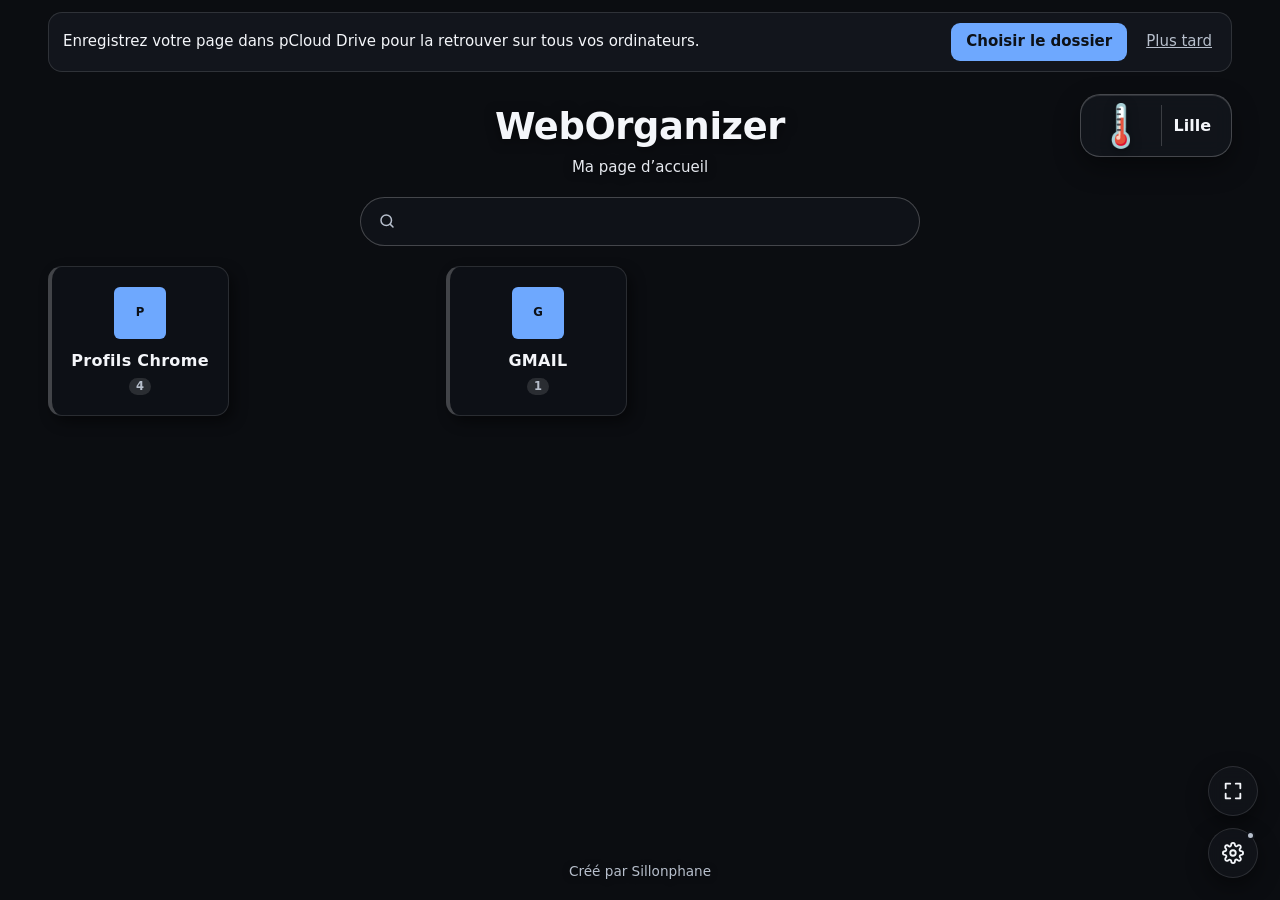
==== index.html @ c2279f84 "Bouton plein écran au-dessus des Paramètres Rond fixe en bas à droite : un clic passe la page en ple" ====
<!doctype html>
<html lang="fr">
<head>
  <meta charset="utf-8">
  <meta name="viewport" content="width=device-width, initial-scale=1">
  <meta name="color-scheme" content="dark">
  <!-- Aucun en-tête Referer : confidentialité, et pCloud refuse les liens si le Referer n'est pas pcloud.com. -->
  <meta name="referrer" content="no-referrer">
  <!-- Politique de sécurité : seuls les scripts du site s'exécutent ; seule l’API météo Open-Meteo est contactée. -->
  <meta http-equiv="Content-Security-Policy" content="default-src 'self'; script-src 'self'; style-src 'self'; img-src 'self' data: blob: https:; media-src 'self' blob: https:; connect-src 'self' https://api.open-meteo.com https://geocoding-api.open-meteo.com; object-src 'none'; base-uri 'none'; form-action 'none'; worker-src 'self'">
  <title>WebOrganizer</title>
  <link rel="icon" href="data:image/svg+xml,%3Csvg xmlns='http://www.w3.org/2000/svg' viewBox='0 0 32 32'%3E%3Crect width='32' height='32' rx='7' fill='%236ea8fe'/%3E%3Cpath d='M8 9h7v7H8zM17 9h7v7h-7zM8 18h7v7H8zM17 18h7v7h-7z' fill='white'/%3E%3C/svg%3E">
  <link rel="stylesheet" href="css/style.css">
</head>
<body>
  <div id="bg" aria-hidden="true"><div id="bg-media"></div><div id="bg-overlay"></div></div>

  <div id="banner"></div>
  <nav id="dock" class="dock" hidden aria-label="Accès rapide"></nav>

  <header class="top">
    <div class="top-text">
      <div id="logo" class="logo movable" data-move="logo" hidden></div>
      <div id="title-block" class="title-block movable" data-move="title">
        <h1 id="title">WebOrganizer</h1>
        <p id="desc"></p>
      </div>
      <div class="search">
        <svg class="search-icon" viewBox="0 0 24 24" width="18" height="18" aria-hidden="true" fill="none" stroke="currentColor" stroke-width="2" stroke-linecap="round"><circle cx="11" cy="11" r="7"/><path d="M20 20l-3.5-3.5"/></svg>
        <input id="search" type="search" aria-label="Rechercher une carte (raccourci : touche /)" title="Rechercher une carte (raccourci : touche /)" autocomplete="off" spellcheck="false">
      </div>
    </div>
    <div class="weather">
      <button id="weather-btn" class="weather-btn" type="button" aria-expanded="false" aria-controls="weather-pop" hidden></button>
      <div id="weather-pop" class="weather-pop" hidden></div>
    </div>
    <button id="fullscreen-btn" class="icon-btn fullscreen-btn" type="button" aria-label="Plein écran" title="Plein écran (touche Échap pour sortir)" hidden>
      <svg class="fs-enter" viewBox="0 0 24 24" width="22" height="22" aria-hidden="true" fill="none" stroke="currentColor" stroke-width="2" stroke-linecap="round" stroke-linejoin="round"><path d="M4 9V4h5M20 9V4h-5M4 15v5h5M20 15v5h-5"/></svg>
      <svg class="fs-exit" viewBox="0 0 24 24" width="22" height="22" aria-hidden="true" fill="none" stroke="currentColor" stroke-width="2" stroke-linecap="round" stroke-linejoin="round"><path d="M9 4v5H4M15 4v5h5M9 20v-5H4M15 20v-5h5"/></svg>
    </button>
    <button id="settings-btn" class="icon-btn settings-btn" type="button" aria-label="Paramètres" aria-expanded="false" aria-controls="settings">
      <svg viewBox="0 0 24 24" width="22" height="22" aria-hidden="true" fill="none" stroke="currentColor" stroke-width="2" stroke-linecap="round" stroke-linejoin="round"><circle cx="12" cy="12" r="3"/><path d="M19.4 15a1.7 1.7 0 0 0 .3 1.8l.1.1a2 2 0 1 1-2.8 2.8l-.1-.1a1.7 1.7 0 0 0-1.8-.3 1.7 1.7 0 0 0-1 1.5V21a2 2 0 1 1-4 0v-.1a1.7 1.7 0 0 0-1.1-1.5 1.7 1.7 0 0 0-1.8.3l-.1.1a2 2 0 1 1-2.8-2.8l.1-.1a1.7 1.7 0 0 0 .3-1.8 1.7 1.7 0 0 0-1.5-1H3a2 2 0 1 1 0-4h.1a1.7 1.7 0 0 0 1.5-1.1 1.7 1.7 0 0 0-.3-1.8l-.1-.1a2 2 0 1 1 2.8-2.8l.1.1a1.7 1.7 0 0 0 1.8.3H9a1.7 1.7 0 0 0 1-1.5V3a2 2 0 1 1 4 0v.1a1.7 1.7 0 0 0 1 1.5 1.7 1.7 0 0 0 1.8-.3l.1-.1a2 2 0 1 1 2.8 2.8l-.1.1a1.7 1.7 0 0 0-.3 1.8V9a1.7 1.7 0 0 0 1.5 1H21a2 2 0 1 1 0 4h-.1a1.7 1.7 0 0 0-1.5 1z"/></svg>
      <span class="sync-dot" aria-hidden="true"></span>
    </button>
  </header>

  <main id="board" class="board"></main>

  <footer class="page-footer"><span id="footer"></span></footer>

  <aside id="settings" class="settings" hidden aria-label="Paramètres"></aside>
  <div id="toasts" class="toasts" aria-live="polite"></div>

  <script type="module" src="js/main.js"></script>
</body>
</html>
---- css/style.css ----
:root {
  --accent: #6ea8fe;
  --panel-alpha: 0.55;
  --text: #f4f6fa;
  --muted: #b7bfcc;
  --page-bg: #11141a;
  --surface: #1b2029;
  --surface-2: #252b36;
  --border: rgba(255, 255, 255, 0.12);
  --danger: #ff7b7b;
  --ok: #5fd39a;
  --warn: #f3c25b;
  --radius: 14px;
  color-scheme: dark;
}

* { box-sizing: border-box; }
html, body { margin: 0; min-height: 100%; }
body {
  font: 15px/1.45 system-ui, -apple-system, "Segoe UI", Roboto, sans-serif;
  color: var(--text);
  background: var(--page-bg);
  min-height: 100vh;
  display: flex;
  flex-direction: column;
  overflow-x: hidden;
}
a { color: var(--accent); }
button, input, select { font: inherit; color: inherit; }
[hidden] { display: none !important; }

/* ---- Fond ---- */
#bg { position: fixed; inset: 0; z-index: -1; overflow: hidden; background: var(--page-bg); }
#bg-media, .bg-image, .bg-video { position: absolute; inset: 0; width: 100%; height: 100%; }
.bg-image { background: center / cover no-repeat; }
.bg-video { object-fit: cover; }
#bg-overlay { position: absolute; inset: 0; background: #000; opacity: 0.35; pointer-events: none; }

/* ---- En-tête ---- */
.top {
  position: relative; display: flex; justify-content: center;
  padding: 28px clamp(64px, 6vw, 96px) 4px; text-align: center;
}
.top-text { display: flex; flex-direction: column; align-items: center; width: min(100%, 560px); }
.top h1 { margin: 0; font-size: clamp(1.6rem, 3vw, 2.3rem); letter-spacing: -0.01em; text-shadow: 0 2px 12px rgba(0,0,0,.5); }
.top p { margin: 4px 0 0; color: #e6e9ef; text-shadow: 0 1px 8px rgba(0,0,0,.7); }
/* Bouton Paramètres : rond fixe en bas à droite de l'écran (caché quand le panneau est ouvert,
   qui a son propre bouton Fermer). */
.top .settings-btn {
  position: fixed; z-index: 30; right: 22px; bottom: 22px; width: 50px; height: 50px;
  box-shadow: 0 8px 22px rgba(0, 0, 0, 0.45);
}
body.editing .top .settings-btn { display: none; }

/* Météo : en haut à droite, bien visible ; un clic ouvre la semaine */
.weather { position: absolute; z-index: 20; top: 22px; right: clamp(16px, 4vw, 48px); text-align: left; }
.weather-btn {
  display: flex; align-items: center; gap: 12px; padding: 10px 20px 10px 14px;
  border-radius: 20px; border: 1px solid rgba(255, 255, 255, 0.22); background: rgba(20, 24, 31, 0.72);
  backdrop-filter: blur(10px); cursor: pointer; white-space: nowrap;
  box-shadow: 0 10px 26px rgba(0, 0, 0, 0.4), inset 0 1px 0 rgba(255, 255, 255, 0.12);
  transition: transform .12s ease, background .12s ease;
}
.weather-btn:hover, .weather-btn[aria-expanded="true"] { background: rgba(40, 46, 58, 0.9); transform: translateY(-1px); }
.weather-btn:focus-visible { outline: 2px solid var(--accent); outline-offset: 2px; }
.wx-icon { font-size: 2.6rem; line-height: 1; filter: drop-shadow(0 3px 6px rgba(0, 0, 0, 0.35)); }
.wx-main { display: flex; flex-direction: column; line-height: 1.1; }
.wx-temp { font-weight: 800; font-size: 1.9rem; letter-spacing: -0.02em; }
.wx-range { font-size: .85rem; color: var(--muted); }
.wx-city {
  align-self: stretch; display: flex; align-items: center; padding-left: 12px; margin-left: 2px;
  border-left: 1px solid rgba(255, 255, 255, 0.18);
  font-size: 1rem; font-weight: 600; color: var(--text); max-width: 160px; overflow: hidden; text-overflow: ellipsis;
}
.weather-pop {
  position: absolute; top: calc(100% + 8px); right: 0; width: 480px; padding: 14px 16px 10px;
  border-radius: var(--radius); border: 1px solid var(--border);
  background: rgba(22, 26, 34, 0.94); backdrop-filter: blur(12px);
  box-shadow: 0 14px 40px rgba(0, 0, 0, .55);
}
.wx-pop-title { margin: 0 0 8px; font-size: .95rem; }
.wx-week { list-style: none; margin: 0; padding: 0; }
.wx-day {
  display: grid; grid-template-columns: 7.5em 1fr 1fr 4.6em 5em; align-items: center; gap: 8px;
  padding: 7px 6px; border-top: 1px solid rgba(255, 255, 255, 0.07); font-size: .9rem;
}
.wx-day:first-child { border-top: 0; }
.wx-day.today { background: rgba(110, 168, 254, 0.12); border-radius: 8px; }
.wx-day-name { font-weight: 600; }
.wx-day-icon { font-size: 1.25rem; text-align: center; }
.wx-day-label { color: var(--muted); font-size: .8rem; overflow: hidden; text-overflow: ellipsis; white-space: nowrap; }
.wx-day-rain { color: #8cc4ff; font-size: .78rem; white-space: nowrap; }
.wx-day-temps { display: flex; justify-content: flex-end; gap: 8px; }
.wx-min { color: var(--muted); }
.wx-max { font-weight: 700; }
.wx-source { margin: 8px 0 0; font-size: .72rem; text-align: right; }

/* Logo et titre déplaçables en mode édition */
.title-block { display: flex; flex-direction: column; align-items: center; position: relative; z-index: 2; }
.logo { position: relative; z-index: 2; }
body.editing .movable {
  cursor: grab; user-select: none; touch-action: none;
  outline: 2px dashed rgba(255, 255, 255, 0.45); outline-offset: 6px;
}
body.editing .title-block { border-radius: 10px; }
body.editing .movable:hover { outline-color: var(--accent); }
.movable[data-dragging] { cursor: grabbing; outline-color: var(--accent); }

/* Logo rond au-dessus du titre */
.logo {
  width: 108px; height: 108px; margin-bottom: 14px; border-radius: 50%; overflow: hidden; flex: none;
  border: 4px solid var(--accent); box-shadow: 0 0 0 3px rgba(0,0,0,.55), 0 8px 26px rgba(0,0,0,.5);
  background: #1b2029;
}
.logo-img { width: 100%; height: 100%; object-fit: cover; display: block; }
.logo .icon-fallback { width: 100%; height: 100%; border-radius: 0; font-size: 40px; }

/* Barre de recherche */
.search { position: relative; width: 100%; margin-top: 18px; }
.search-icon { position: absolute; z-index: 1; left: 18px; top: 50%; transform: translateY(-50%); color: var(--muted); pointer-events: none; }
.search input {
  width: 100%; padding: 12px 20px 12px 46px; border-radius: 999px;
  border: 1px solid rgba(255, 255, 255, 0.22); background: rgba(20, 24, 31, 0.55);
  backdrop-filter: blur(10px); font-size: .98rem; color: var(--text);
}
.search input::placeholder { color: #b9c0cc; }
.search input:focus { outline: none; border-color: var(--accent); background: rgba(20, 24, 31, 0.8); box-shadow: 0 0 0 3px rgba(110, 168, 254, 0.25); }

.icon-btn {
  display: inline-grid; place-items: center; width: 40px; height: 40px; border-radius: 50%;
  border: 1px solid var(--border); background: rgba(20, 24, 31, 0.6); cursor: pointer;
  backdrop-filter: blur(8px);
}
.icon-btn:hover { background: rgba(40, 46, 58, 0.85); }
.settings-btn { position: relative; flex: none; }
.sync-dot {
  position: absolute; top: 2px; right: 2px; width: 9px; height: 9px; border-radius: 50%;
  background: var(--muted); border: 2px solid var(--page-bg);
}
.settings-btn[data-sync="saved"] .sync-dot { background: var(--ok); }
.settings-btn[data-sync="syncing"] .sync-dot { background: var(--warn); }
.settings-btn[data-sync="error"] .sync-dot,
.settings-btn[data-sync="reauth"] .sync-dot { background: var(--danger); }

/* ---- Bandeau ---- */
.banner {
  display: flex; flex-wrap: wrap; align-items: center; gap: 10px 14px;
  margin: 12px clamp(16px, 4vw, 48px) 0; padding: 10px 14px;
  border: 1px solid var(--border); border-radius: var(--radius);
  background: rgba(20, 24, 31, 0.85); backdrop-filter: blur(10px);
}
.banner span { flex: 1 1 240px; }

/* ---- Tableau ---- */
/* Tableau en colonnes, aligné à gauche : chaque colonne empile ses catégories. */
.board {
  flex: 1; display: flex; flex-direction: column; align-items: flex-start; gap: 18px;
  padding: 16px clamp(16px, 4vw, 48px) 32px;
}
.board-cols { display: flex; justify-content: flex-start; align-items: flex-start; gap: 18px; width: 100%; flex-wrap: wrap; }
.board-col { display: flex; flex-direction: column; gap: 18px; width: min(100%, 380px); min-height: 40px; border-radius: var(--radius); }
.add-category { width: min(100%, 380px); }
/* Zone de fin de colonne : visible seulement pendant qu'on fait glisser une catégorie. */
.col-drop { display: none; min-height: 56px; border-radius: var(--radius); border: 1px dashed rgba(255, 255, 255, 0.22); }
body.cat-dragging .col-drop { display: block; }
.board-col.drop-end .col-drop { border-color: var(--accent); background: rgba(110, 168, 254, 0.12); }
body.searching .col-drop { display: none !important; }
/* Hors édition, une colonne vide ne prend pas de place. */
body:not(.editing) .board-col:not(:has(.category)) { display: none; }

/* ---- Barre latérale gauche : catégories « en ronds » ---- */
.dock {
  position: fixed; left: 12px; top: 50%; transform: translateY(-50%); z-index: 15;
  display: flex; flex-direction: column; align-items: center; gap: 16px;
  max-height: calc(100vh - 32px); overflow: visible;
}
/* Une barre arrondie par catégorie, séparées par un espace */
.dock-group {
  display: flex; flex-direction: column; align-items: center; gap: 12px;
  padding: 12px 8px; border-radius: 999px;
  background: rgba(18, 21, 28, 0.62); border: 1px solid var(--border);
  backdrop-filter: blur(12px); box-shadow: 0 10px 30px rgba(0, 0, 0, 0.4);
}
.dock-order { display: none; }
body.editing .dock-order { display: flex; gap: 4px; }
body.editing .dock-order:empty { display: none; }
.dock-mini {
  display: grid; place-items: center; width: 22px; height: 22px; padding: 0; border-radius: 50%; cursor: pointer;
  border: 1px solid rgba(255, 255, 255, 0.35); background: transparent; color: #fff;
}
.dock-mini:hover { border-color: var(--accent); background: rgba(110, 168, 254, 0.18); }
body.has-dock .top, body.has-dock .board, body.has-dock .page-footer { padding-left: 92px; }
.dock-item { position: relative; display: block; text-decoration: none; color: #fff; border-radius: 50%; }
.dock-item:focus-visible { outline: 2px solid var(--accent); outline-offset: 3px; }
.dock-avatar {
  width: 44px; height: 44px; border-radius: 50%; overflow: hidden; display: grid; place-items: center;
  background: var(--card-bg, rgba(255, 255, 255, 0.14)); border: 2px solid rgba(255, 255, 255, 0.28);
  transition: transform .12s ease, border-color .12s ease;
}
.dock-avatar.big { width: 64px; height: 64px; border-width: 3px; }
.dock-avatar .icon-fallback { width: 100%; height: 100%; background: transparent; color: #fff; font-size: 17px; border-radius: 50%; }
.dock-avatar.big .icon-fallback { font-size: 26px; }
.dock-avatar .icon-glyph { display: grid; place-items: center; width: 100%; height: 100%; color: #fff; }
.dock-avatar .avatar-icon { width: 24px; height: 24px; }
.dock-avatar.big .avatar-icon { width: 34px; height: 34px; }
.dock-item:hover .dock-avatar, .dock-item:focus-visible .dock-avatar { transform: scale(1.08); border-color: #fff; }
.dock-badge {
  position: absolute; right: -6px; bottom: -2px; padding: 0 5px; border-radius: 999px;
  font-size: .62rem; font-weight: 700; background: #e5484d; color: #fff; border: 2px solid #12151c;
}
/* Fiche au survol, à droite du rond */
.dock-card {
  position: absolute; left: calc(100% + 18px); top: 50%; transform: translate(-6px, -50%);
  display: grid; justify-items: start; gap: 4px; min-width: 200px; padding: 14px 16px;
  border-radius: 16px; background: rgba(16, 18, 24, 0.96); border: 1px solid var(--border);
  box-shadow: 0 14px 40px rgba(0, 0, 0, 0.55); pointer-events: none;
  opacity: 0; visibility: hidden; transition: opacity .12s ease, transform .12s ease;
}
.dock-item:hover .dock-card, .dock-item:focus-visible .dock-card { opacity: 1; visibility: visible; transform: translate(0, -50%); }
.dock-name { margin-top: 6px; font-weight: 700; font-size: 1.02rem; white-space: nowrap; }
.dock-sub { color: var(--muted); font-size: .8rem; white-space: nowrap; }
/* Édition directement dans la barre (Paramètres ouverts) */
.dock-slot { position: relative; }
/* Glisser-déposer : ronds et barres se déplacent à la souris */
.dock-slot, .dock-group { touch-action: none; }
.dock-group { cursor: grab; }
.dock-dragging { opacity: .35; }
.dock-ghost {
  position: fixed; z-index: 50; pointer-events: none; margin: 0;
  filter: drop-shadow(0 10px 18px rgba(0, 0, 0, 0.55)); transform: scale(1.08);
}
body.dock-moving, body.dock-moving * { cursor: grabbing !important; }
body.dock-moving .dock-card { display: none; }
.dock-slot.drop-before { box-shadow: 0 -7px 0 -3px var(--accent); border-radius: 4px; }
.dock-slot.drop-after { box-shadow: 0 7px 0 -3px var(--accent); border-radius: 4px; }
.dock-group.drop-into { border-color: var(--accent); background: rgba(110, 168, 254, 0.18); }
.dock-group.drop-before { box-shadow: 0 -5px 0 var(--accent); }
.dock-group.drop-after { box-shadow: 0 5px 0 var(--accent); }
.dock-tool, .dock-delete { display: none; }
body.editing .dock-tool {
  display: grid; place-items: center; width: 34px; height: 34px; border-radius: 50%; cursor: pointer;
  border: 1px dashed rgba(255, 255, 255, 0.4); background: transparent; color: #fff;
}
body.editing .dock-tool:hover { border-color: var(--accent); background: rgba(110, 168, 254, 0.15); }
body.editing .dock-delete {
  display: grid; place-items: center; position: absolute; top: -6px; right: -8px; z-index: 2;
  width: 22px; height: 22px; padding: 0; border-radius: 50%; cursor: pointer;
  border: 2px solid #12151c; background: #3a3f4b; color: #fff;
}
body.editing .dock-delete:hover { background: #e5484d; }
.dock-hint { display: none; margin-top: 4px; font-size: .74rem; color: var(--accent); }
body.editing .dock-hint { display: block; }
body.editing .dock-item .dock-avatar { cursor: pointer; }

/* ---- Carte seule : sans cadre ni titre ---- */
/* Presque carrée : la moitié de la largeur d'une catégorie (deux cartes côte à côte
   = une catégorie), donc elle s'aligne avec elles ; elle se déplace pareil
   (poignée en haut à gauche en mode édition). */
.category.bare {
  position: relative; padding: 0; background: none; border: 0; backdrop-filter: none; box-shadow: none;
  width: calc((100% - 18px) / 2);
}
.board-canvas > .category.bare { --cat-w: calc((min(100%, 380px) - 18px) / 2); }
.category.bare .category-head { display: none; }
body.editing .category.bare .category-head {
  display: flex; position: absolute; top: 3px; left: 3px; z-index: 2; margin: 0; padding: 0; border: 0;
}
body.editing .category.bare .edit-controls { padding: 2px; border-radius: 8px; background: rgba(10, 12, 16, 0.75); }
.category.bare .cards { grid-template-columns: 1fr !important; }
.category.bare .add-card { display: none !important; }
.category.bare .card.tile {
  flex-direction: column; justify-content: center; gap: 10px; text-align: center;
  min-height: var(--bare-h); padding: 14px 12px; border-radius: var(--radius);
  /* Liseré : la couleur de la carte, en plus foncé */
  border: 2px solid color-mix(in srgb, var(--card-bg, #3a4050) 55%, #000);
}
.category.bare .card.colored { border-color: color-mix(in srgb, var(--card-bg) 55%, #000); }
.category.bare .card-text { align-items: center; flex: none; }
.category.bare .avatar { width: 52px; height: 52px; }
.category.bare .avatar-icon { width: 30px; height: 30px; }
.category.bare .card-name { font-size: 1rem; }
.category.bare .card:hover { transform: none; }
body.editing .category.bare .card.tile { padding: 34px 12px 10px; flex-wrap: nowrap; }
body.editing .category.bare .card-controls { position: absolute; top: 3px; right: 3px; width: auto; padding: 2px; background: rgba(10, 12, 16, 0.75); }

/* Version de la page mise de côté */
.aside-box { display: grid; gap: 8px; padding: 10px 12px; border-radius: 10px; border: 1px solid var(--warn); background: rgba(243, 194, 91, 0.1); }
.aside-box p { margin: 0; }

/* Boutons d'ajout en haut du panneau Paramètres */
.add-row { display: flex; flex-wrap: wrap; gap: 8px; margin: 0 0 12px; }

/* Disposition libre : les catégories sont posées où l'on veut sur un plan. */
.board.board-free { align-items: stretch; }
.board-canvas { position: relative; width: 100%; --cat-w: min(100%, 380px); transform-origin: 0 0; }
/* En édition, le plan garde sa largeur et se réduit pour tenir à côté du panneau. */
body.editing .board.board-free { padding-right: clamp(16px, 4vw, 48px); }
body.editing .board-canvas { transform: scale(var(--edit-scale, 1)); }
.board-canvas > .category { position: absolute; width: var(--cat-w); }
.board-canvas > .category.moving { z-index: 10; box-shadow: 0 16px 40px rgba(0, 0, 0, 0.55); }
body.editing .board-canvas {
  background-image: radial-gradient(rgba(255, 255, 255, 0.10) 1px, transparent 1px);
  background-size: 20px 20px; border-radius: var(--radius);
}
body.editing .board-canvas .drag-handle { cursor: move; }

/* Glisser-déposer des catégories */
.drag-handle { display: grid; place-items: center; width: 22px; height: 26px; cursor: grab; color: var(--muted); border-radius: 6px; touch-action: none; }
.drag-handle:hover { color: var(--text); background: rgba(255, 255, 255, 0.1); }
/* Ombre portée en bas à droite (avant les indicateurs de dépôt, qui la remplacent) */
.category { box-shadow: 5px 6px 14px rgba(0, 0, 0, 0.45); }
.category.dragging { opacity: .45; }
.category.drop-before { box-shadow: 0 -5px 0 var(--accent); }
.category.drop-after { box-shadow: 0 5px 0 var(--accent); }
.category {
  background: rgba(18, 21, 28, var(--panel-alpha));
  border: 1px solid var(--border); border-left: 4px solid var(--cat-color, rgba(255, 255, 255, 0.22));
  border-radius: var(--radius);
  padding: 14px; backdrop-filter: blur(12px);
  min-width: 0;
  /* Hauteur d'une carte seule : une catégorie dépliée n'est jamais plus basse,
     elles s'alignent côte à côte */
  --bare-h: 150px; min-height: var(--bare-h);
}
.category.collapsed { min-height: 0; }
/* Catégorie : grand cadre, bande de couleur à gauche, titre souligné */
.category.tinted { background: color-mix(in srgb, var(--cat-color) 78%, rgba(18, 21, 28, var(--panel-alpha))); }
/* Liseré bien visible : la couleur de la catégorie en plus foncé, bande gauche plus claire */
.category.tinted {
  border: 2px solid color-mix(in srgb, var(--cat-color) 45%, #000);
  border-left: 5px solid color-mix(in srgb, var(--cat-color) 70%, #fff);
}
.category-head {
  display: flex; align-items: center; gap: 10px; margin-bottom: 12px; min-width: 0;
  padding-bottom: 10px; border-bottom: 1px solid rgba(255, 255, 255, 0.14);
}
.category.collapsed .category-head { padding-bottom: 0; border-bottom: 0; }
.category-head h2 { margin: 0; font-size: 1.06rem; font-weight: 700; letter-spacing: .02em; flex: 1; min-width: 0; overflow: hidden; text-overflow: ellipsis; white-space: nowrap; }
.category-icon { width: 22px; height: 22px; flex: none; border-radius: 5px; object-fit: contain; }

.cards { display: grid; gap: 10px; grid-template-columns: repeat(auto-fill, minmax(112px, 1fr)); }

/* ---- Cartes : style « tuile » par défaut (comme les profils Chrome) ---- */
.card {
  position: relative; display: flex; align-items: center; gap: 10px; min-width: 0;
  padding: 10px 12px; border-radius: 11px; text-decoration: none; color: var(--text);
  background: rgba(255, 255, 255, 0.12); border: 1px solid rgba(255, 255, 255, 0.18);
  transition: transform .12s ease, background .12s ease, box-shadow .12s ease, filter .12s ease;
}
.card:hover { background: rgba(255, 255, 255, 0.13); transform: translateY(-1px); }
.card:focus-visible { outline: 2px solid var(--accent); outline-offset: 2px; }
.tile { flex-direction: column; justify-content: center; gap: 6px; padding: 12px 8px 10px; text-align: center; }
.card.colored { background: var(--card-bg); border-color: rgba(255, 255, 255, 0.14); color: #fff; }
.card.colored:hover { background: var(--card-bg); filter: brightness(1.12); box-shadow: 0 6px 18px rgba(0,0,0,.3); }

/* Cercle central : photo, icône, favicône ou initiale */
.avatar {
  width: 40px; height: 40px; flex: none; border-radius: 50%; overflow: hidden;
  display: grid; place-items: center; background: rgba(255, 255, 255, 0.15);
}
.avatar-img { width: 100%; height: 100%; object-fit: cover; }
.avatar-icon { width: 24px; height: 24px; object-fit: contain; border-radius: 4px; }
.avatar .icon-glyph { display: grid; place-items: center; color: #fff; width: 100%; height: 100%; }
.avatar .icon-glyph svg { width: 21px; height: 21px; }
.avatar .icon-emoji { width: 100%; height: 100%; font-size: 20px; }
.avatar .icon-fallback { width: 100%; height: 100%; background: transparent; color: #fff; font-size: 17px; border-radius: 50%; }

.card-text { display: flex; flex-direction: column; align-items: center; min-width: 0; max-width: 100%; line-height: 1.25; }
.card-name { font-weight: 600; font-size: .92rem; max-width: 100%; overflow: hidden; text-overflow: ellipsis; white-space: nowrap; }
.card-sub { font-size: .7rem; opacity: .78; max-width: 100%; overflow: hidden; text-overflow: ellipsis; white-space: nowrap; }

/* Variante « ligne » (Paramètres → Design → Style des cartes) */
body.cards-row .cards { grid-template-columns: repeat(auto-fill, minmax(min(100%, 190px), 1fr)); }
body.cards-row .tile { flex-direction: row; justify-content: flex-start; text-align: left; padding: 8px 10px; }
body.cards-row .card-text { align-items: flex-start; flex: 1; }
body.cards-row .avatar { width: 32px; height: 32px; }
body.cards-row .avatar-icon { width: 20px; height: 20px; }

.check-row { display: flex; align-items: center; gap: 8px; cursor: pointer; }
.check-row input { width: 16px; height: 16px; accent-color: var(--accent); margin: 0; }
.link-blocked { opacity: .55; cursor: not-allowed; text-decoration: line-through; }

/* Icône de secours (initiale) */
.icon-fallback {
  display: inline-grid; place-items: center; font-weight: 700; font-size: .78em;
  background: var(--accent); color: #0d1117; border-radius: 6px; line-height: 1;
}
.icon-emoji { display: inline-grid; place-items: center; font-size: 18px; line-height: 1; }
/* Icône de la bibliothèque dans le titre d'une catégorie : pastille blanche */
.category-icon.icon-glyph { display: grid; place-items: center; width: 26px; height: 26px; border-radius: 50%; background: #fff; color: #1f2a44; }
.category-icon.icon-glyph svg { width: 16px; height: 16px; }

.badge {
  display: inline-block; flex: none; padding: 1px 8px; border-radius: 999px;
  font-size: .7rem; font-weight: 600; letter-spacing: .02em;
  background: rgba(255, 255, 255, 0.18); color: #fff;
}

/* ---- Mode édition (panneau Paramètres ouvert) ---- */
.edit-controls, .edit-only { display: none; }
body.editing .edit-controls { display: flex; gap: 2px; flex: none; }
body.editing .edit-only { display: flex; }
.card-controls {
  position: absolute; top: 3px; right: 3px; padding: 2px; border-radius: 8px;
  background: rgba(10, 12, 16, 0.75);
}
body.editing .tile { padding-top: 34px; }
body.editing.cards-row .tile { padding-top: 8px; padding-right: 8px; flex-wrap: wrap; }
body.editing.cards-row .card-controls { position: static; order: 5; width: 100%; justify-content: flex-end; background: transparent; padding: 0; }
.edit-btn {
  display: grid; place-items: center; width: 26px; height: 26px; padding: 0; border: 0; border-radius: 6px;
  background: transparent; color: #fff; cursor: pointer;
}
.edit-btn:hover { background: rgba(255, 255, 255, 0.18); }
.edit-btn.danger:hover { background: rgba(255, 90, 90, 0.35); }

.add-card {
  justify-content: center; gap: 6px; cursor: pointer; color: var(--muted);
  border: 1px dashed rgba(255, 255, 255, 0.3); background: transparent; font-size: .88rem;
}
/* Repli des catégories / sous-catégories */
.collapse-toggle {
  flex: 1; min-width: 0; display: flex; align-items: center; gap: 6px;
  padding: 2px 4px 2px 0; border: 0; border-radius: 6px; background: none; color: inherit;
  cursor: pointer; text-align: left;
}
.collapse-toggle:hover .chevron { color: var(--text); }
.collapse-toggle h2, .collapse-toggle h3 { flex: 0 1 auto !important; }
.chevron { display: grid; place-items: center; flex: none; color: var(--muted); transition: transform .15s ease; }
.collapsed > .category-head .chevron, .collapsed > .group-head .chevron { transform: rotate(-90deg); }
.collapsed-count {
  flex: none; padding: 0 7px; border-radius: 999px; font-size: .72rem; font-weight: 600;
  background: rgba(255, 255, 255, 0.12); color: var(--muted);
}
/* Pendant une recherche, tout est déplié pour montrer les résultats. */
body:not(.searching) .category.collapsed > :not(.category-head) { display: none !important; }
body:not(.searching) .category.collapsed > .category-head { margin-bottom: 0; }
body:not(.searching) .group.collapsed > :not(.group-head) { display: none !important; }
body:not(.searching) .group.collapsed > .group-head { margin-bottom: 0; }
body.searching .add-card, body.searching .add-group, body.searching .add-category,
body.searching .collapsed-count { display: none !important; }
/* Catégorie sur la page : seulement son titre, un clic ouvre son écran.
   Pendant une recherche, ses cartes réapparaissent pour montrer les résultats. */
body:not(.searching) .category.closed > :not(.category-head) { display: none !important; }
body:not(.searching) .category.closed {
  display: flex; flex-direction: column; justify-content: center; cursor: pointer;
  transition: filter .12s ease, transform .12s ease;
}
body:not(.searching) .category.closed:hover { filter: brightness(1.12); }
body:not(.searching) .category.closed > .category-head { margin-bottom: 0; padding-bottom: 0; border-bottom: 0; }
/* Même taille et même disposition qu'une carte seule : moitié de la largeur,
   icône ronde au-dessus du nom, centrés. (Pendant une recherche : pleine largeur.) */
body:not(.searching) .category.closed { padding: 14px 12px; }
body:not(.searching) .board-col > .category.closed { width: calc((100% - 18px) / 2); }
body:not(.searching) .board-canvas > .category.closed { --cat-w: calc((min(100%, 380px) - 18px) / 2); }
body:not(.searching) .category.closed > .category-head { flex-direction: column; gap: 10px; text-align: center; }
body:not(.searching) .category.closed .category-head > .category-icon { width: 52px; height: 52px; }
body:not(.searching) .category.closed .category-head > .category-icon.icon-glyph svg { width: 28px; height: 28px; }
body:not(.searching) .category.closed .open-toggle { flex: none; flex-direction: column; gap: 6px; padding: 0; text-align: center; }
body:not(.searching) .category.closed .open-toggle h2 { font-size: 1rem; white-space: normal; overflow-wrap: anywhere; }
/* En édition : les boutons en haut, sur une ou deux lignes */
body.editing:not(.searching) .category.closed .edit-controls { order: -1; flex-wrap: wrap; justify-content: center; }
.open-toggle { padding-left: 0; }

/* ---- Écran d'une catégorie / sous-catégorie (bouton Retour) ---- */
body.viewing .top-text { display: none; }
/* L'écran occupe toute la hauteur ; les tuiles sont centrées verticalement sous le titre */
.cat-view {
  width: 100%; flex: 1; display: flex; flex-direction: column; justify-content: center;
  container-type: inline-size; --n: var(--nv);
}
body.editing .cat-view { --n: var(--ne); }
/* Largeur du bloc = largeur occupée par les tuiles (210 px + 18 px d'écart chacune),
   limitée à ce qui tient dans l'écran ; au moins assez pour Retour + titre. */
.view-body {
  width: max(min(438px, 100%), calc(min(var(--n) * 228px, round(down, 100cqw + 18px, 228px)) - 18px));
  max-width: 100%; margin: 0 auto; padding-bottom: 6vh;
}
.view-head {
  display: grid; grid-template-columns: 1fr auto 1fr; align-items: center; gap: 12px;
  margin: 0 0 22px;
}
.view-back {
  justify-self: start; display: inline-flex; align-items: center; gap: 6px;
  padding: 8px 16px 8px 12px; border: 0; border-radius: 10px; cursor: pointer;
  font: inherit; font-weight: 700; color: #fff;
  background: color-mix(in srgb, var(--cat-color, var(--accent)) 70%, #000);
  box-shadow: 3px 4px 10px rgba(0, 0, 0, 0.35);
}
.view-back:hover { filter: brightness(1.15); }
.view-title {
  display: flex; align-items: center; gap: 10px; margin: 0; min-width: 0;
  font-size: 1.5rem; font-weight: 800; letter-spacing: .04em; text-transform: uppercase;
  text-shadow: 0 2px 10px rgba(0, 0, 0, 0.7);
}
.view-title .category-icon { width: 30px; height: 30px; }
.view-title .category-icon.icon-glyph { width: 34px; height: 34px; }
.view-icon { display: grid; place-items: center; color: var(--muted); }
.view-controls { justify-self: end; }
/* Tuiles de largeur fixe, centrées sur l'écran (auto-fit : pas de colonnes vides) */
.cat-view .cards { grid-template-columns: repeat(auto-fit, 210px); justify-content: start; gap: 18px; }
.cat-view .add-group { margin-left: auto; margin-right: auto; }
.cat-view .tile { min-height: 150px; }
.cat-view .view-groups { margin-top: 18px; }
.cat-view .edit-only-grid + .view-groups { margin-top: 0; }
.cat-view .add-group { max-width: 380px; margin-top: 18px; }
.group-tile .avatar { color: #fff; }
.view-empty { color: var(--muted); text-align: center; margin: 32px 0; text-shadow: 0 1px 6px rgba(0,0,0,.6); }

.search-empty { grid-column: 1 / -1; text-align: center; color: var(--muted); margin: 24px 0; text-shadow: 0 1px 6px rgba(0,0,0,.6); }


/* Sous-catégories */
/* Sous-catégorie : encadré en retrait, icône de dossier devant le nom */
.group {
  margin-top: 12px; padding: 8px 10px 10px; border-radius: 10px;
  background: rgba(255, 255, 255, 0.09); border: 1px solid rgba(255, 255, 255, 0.16);
  border-left: 3px solid var(--group-color, rgba(255, 255, 255, 0.3));
  box-shadow: 3px 4px 10px rgba(0, 0, 0, 0.35);
}
.group.tinted { background: color-mix(in srgb, var(--group-color) 68%, transparent); }
.group.tinted {
  border: 1px solid color-mix(in srgb, var(--group-color) 45%, #000);
  border-left: 3px solid color-mix(in srgb, var(--group-color) 70%, #fff);
}
.group-head { display: flex; align-items: center; gap: 6px; margin-bottom: 8px; min-height: 26px; }
.group.collapsed .group-head { margin-bottom: 0; }
.group-icon { display: grid; place-items: center; flex: none; color: var(--muted); }
.group.tinted .group-icon, .group.tinted .group-head h3 { color: #fff; }
.group-head h3 {
  margin: 0; flex: 1; min-width: 0; font-size: .78rem; font-weight: 650; text-transform: uppercase;
  letter-spacing: .07em; color: var(--muted); overflow: hidden; text-overflow: ellipsis; white-space: nowrap;
}
.edit-only-grid { display: none; }
body.editing .edit-only-grid { display: grid; }
body:not(.editing) .edit-only-grid + .group { margin-top: 0; }
.add-group {
  align-items: center; justify-content: center; gap: 6px; width: 100%; margin-top: 12px; padding: 7px;
  border: 1px dashed rgba(255, 255, 255, 0.25); border-radius: 10px; background: transparent;
  color: var(--muted); font-size: .84rem; cursor: pointer;
}
.add-group:hover { color: var(--text); background: rgba(255,255,255,.06); }

.add-category {
  align-items: center; justify-content: center; gap: 8px; min-height: 90px; cursor: pointer;
  border: 1px dashed rgba(255, 255, 255, 0.35); border-radius: var(--radius);
  background: rgba(18, 21, 28, 0.4); color: var(--muted);
}
.add-category:hover, .add-card:hover { color: var(--text); background: rgba(255,255,255,.06); }

/* ---- Pied de page ---- */
.page-footer { text-align: center; padding: 6px 16px 18px; color: var(--muted); font-size: .85rem; text-shadow: 0 1px 6px rgba(0,0,0,.6); }

/* ---- Panneau Paramètres ---- */
.settings {
  position: fixed; top: 0; right: 0; bottom: 0; z-index: 20;
  width: min(400px, 100vw); overflow-y: auto; padding: 0 18px 24px;
  background: rgba(22, 26, 34, 0.97); border-left: 1px solid var(--border);
  box-shadow: -12px 0 40px rgba(0,0,0,.45);
}
body.editing .board { padding-right: calc(clamp(16px, 4vw, 48px) + min(400px, 100vw)); }
@media (max-width: 860px) { body.editing .board { padding-right: clamp(16px, 4vw, 48px); } }
.settings-head {
  position: sticky; top: 0; z-index: 1; display: flex; align-items: center; justify-content: space-between;
  padding: 16px 0 10px; background: rgba(22, 26, 34, 0.98);
}
.settings-head h2 { margin: 0; font-size: 1.15rem; }
/* Chaque section dans son encadré, avec sa propre nuance de fond */
.settings-section {
  --tone: 110, 168, 254;
  display: grid; gap: 10px; margin: 0 -6px 14px; padding: 14px 14px 16px;
  border-radius: 12px; border: 1px solid rgba(var(--tone), 0.22); border-left: 3px solid rgba(var(--tone), 0.65);
  background: rgba(var(--tone), 0.07);
}
.settings-section:nth-of-type(1) { --tone: 94, 200, 140; }   /* Synchronisation : vert */
.settings-section:nth-of-type(2) { --tone: 110, 168, 254; }  /* Général : bleu */
.settings-section:nth-of-type(3) { --tone: 196, 140, 255; }  /* Design & fond : violet */
.settings-section h3 { margin: 0; font-size: .82rem; text-transform: uppercase; letter-spacing: .08em; color: rgb(var(--tone)); }
.edit-hint { margin: 0 0 10px; }

.row { display: flex; gap: 8px; align-items: center; }
.row.wrap { flex-wrap: wrap; }
.row > input[type=url], .row > input[type=text] { flex: 1; min-width: 0; }
.muted { color: var(--muted); }
.small { font-size: .84rem; margin: 0; }

.sync-chip {
  display: inline-flex; align-items: center; gap: 8px; padding: 4px 12px; border-radius: 999px;
  background: var(--surface-2); font-weight: 600; font-size: .88rem;
}
.sync-chip::before { content: ""; width: 8px; height: 8px; border-radius: 50%; background: var(--muted); }
.sync-saved::before { background: var(--ok); }
.sync-syncing::before { background: var(--warn); animation: pulse 1s infinite alternate; }
.sync-error::before, .sync-reauth::before { background: var(--danger); }
@keyframes pulse { to { opacity: .3; } }

.btn {
  display: inline-flex; align-items: center; justify-content: center; gap: 6px;
  padding: 7px 14px; border-radius: 9px; border: 1px solid var(--border);
  background: var(--surface-2); cursor: pointer; white-space: nowrap;
}
.btn:hover { background: #2f3644; }
.btn:disabled { opacity: .6; cursor: progress; }
.btn.primary { background: var(--accent); border-color: transparent; color: #0d1117; font-weight: 600; }
.btn.primary:hover { filter: brightness(1.08); }
.btn.small { padding: 4px 10px; font-size: .85rem; }
.link-btn { background: transparent; border-color: transparent; color: var(--muted); text-decoration: underline; padding-inline: 4px; }
.link-btn:hover { background: transparent; color: var(--text); }

.field { display: grid; gap: 5px; }
.field.inline { grid-template-columns: 1fr auto; align-items: center; }
.field-label { font-size: .86rem; font-weight: 600; }
.field-help { font-size: .8rem; color: var(--muted); }
input[type=text], input[type=url], select {
  width: 100%; padding: 8px 10px; border-radius: 8px; border: 1px solid var(--border);
  background: var(--surface); min-width: 0;
}
.row select { width: auto; }
input:focus-visible, select:focus-visible, button:focus-visible, .dropzone:focus-visible { outline: 2px solid var(--accent); outline-offset: 1px; }
input[type=color] { width: 54px; height: 34px; padding: 2px; border-radius: 8px; border: 1px solid var(--border); background: var(--surface); cursor: pointer; }
.color-field { display: flex; gap: 8px; align-items: center; }
.color-field input[type=color] { flex: none; }
.hex-input { width: 120px !important; font-family: ui-monospace, Consolas, monospace; text-transform: uppercase; }
.hex-input.invalid { border-color: var(--danger); }
input[type=range] { width: 100%; accent-color: var(--accent); }

.dropzone {
  display: grid; gap: 4px; place-items: center; text-align: center; padding: 22px 14px;
  border: 2px dashed rgba(255,255,255,.28); border-radius: 12px; cursor: pointer; background: rgba(255,255,255,.03);
}
.dropzone.over { border-color: var(--accent); background: rgba(110,168,254,.12); }

/* ---- Fenêtres ---- */
.modal {
  width: min(480px, calc(100vw - 32px)); max-height: calc(100vh - 32px); padding: 0;
  border: 1px solid var(--border); border-radius: 16px; background: var(--surface); color: var(--text);
  box-shadow: 0 20px 60px rgba(0,0,0,.55);
}
.modal::backdrop { background: rgba(0, 0, 0, 0.55); }
.modal-form { display: flex; flex-direction: column; max-height: calc(100vh - 34px); }
.modal-head { display: flex; justify-content: space-between; align-items: center; padding: 14px 18px 6px; }
.modal-head h2 { margin: 0; font-size: 1.1rem; }
.modal-head .icon-btn { width: 34px; height: 34px; }
.modal-body { display: grid; gap: 14px; padding: 8px 18px 4px; overflow-y: auto; }
.field-group { display: grid; gap: 14px; }
.modal-actions { display: flex; justify-content: flex-end; gap: 8px; padding: 14px 18px 16px; }
.form-error { margin: 6px 18px 0; color: var(--danger); font-size: .88rem; }

.image-field { display: flex; gap: 10px; align-items: flex-start; }
.image-preview { width: 44px; height: 44px; flex: none; display: grid; place-items: center; border-radius: 8px; background: var(--surface-2); overflow: hidden; }
.preview-img { width: 100%; height: 100%; object-fit: cover; }
.image-preview .icon-fallback { width: 100%; height: 100%; }
.image-field-inputs { flex: 1; min-width: 0; display: grid; gap: 6px; }
.image-field-row { display: flex; flex-wrap: wrap; gap: 6px; align-items: center; }
/* Sélecteur d'icônes et de favicônes */
.picker-panel { display: grid; gap: 8px; padding: 10px; border: 1px solid var(--border); border-radius: 12px; background: var(--surface-2); }
.picker-filter { width: 100%; }
.icon-grid { display: grid; grid-template-columns: repeat(auto-fill, minmax(44px, 1fr)); gap: 8px; max-height: 220px; overflow-y: auto; padding: 2px; }
.icon-choice {
  display: grid; place-items: center; aspect-ratio: 1; border-radius: 50%; cursor: pointer;
  border: 1px solid #dfe3ea; background: #fff; color: #1f2a44;
}
.icon-choice:hover { border-color: var(--accent); box-shadow: 0 0 0 2px rgba(110,168,254,.35); }
.icon-choice.selected { border: 2px solid #1f2a44; box-shadow: 0 0 0 2px var(--accent); }
.favicon-grid { display: flex; flex-wrap: wrap; gap: 8px; }
.favicon-choice {
  display: grid; justify-items: center; gap: 4px; width: 92px; padding: 8px 4px; border-radius: 10px; cursor: pointer;
  border: 1px solid var(--border); background: var(--surface); color: var(--muted); font-size: .72rem;
}
.favicon-choice img { width: 32px; height: 32px; object-fit: contain; background: #fff; border-radius: 6px; padding: 2px; }
.favicon-choice:hover, .favicon-choice.selected { border-color: var(--accent); color: var(--text); }
.image-preview .icon-glyph { display: grid; place-items: center; width: 100%; height: 100%; background: #fff; color: #1f2a44; }

.file-name { font-size: .82rem; color: var(--muted); overflow: hidden; text-overflow: ellipsis; white-space: nowrap; max-width: 160px; }

/* ---- Notifications ---- */
.toasts { position: fixed; left: 50%; bottom: 18px; transform: translateX(-50%); z-index: 50; display: grid; gap: 8px; width: min(520px, calc(100vw - 32px)); }
.toast {
  display: flex; gap: 10px; align-items: flex-start; padding: 10px 12px; border-radius: 12px;
  background: #222834; border: 1px solid var(--border); border-left: 4px solid var(--accent);
  box-shadow: 0 8px 26px rgba(0,0,0,.45);
}
.toast-warn { border-left-color: var(--warn); }
.toast-error { border-left-color: var(--danger); }
.toast-ok { border-left-color: var(--ok); }
.toast-body { flex: 1; }
.toast-close { border: 0; background: transparent; cursor: pointer; color: var(--muted); padding: 2px; }
code { font-family: ui-monospace, Consolas, monospace; font-size: .9em; background: rgba(255,255,255,.08); padding: 0 4px; border-radius: 4px; }

@media (prefers-reduced-motion: reduce) { .card { transition: none; } .sync-syncing::before { animation: none; } }

/* =====================================================================
   Charte « Nature » : vert forêt, mousse, brun chocolat, caramel, sable.
   Cartes en relief : reflet de lumière en haut à gauche, ombre portée douce.
   ===================================================================== */
body.palette-nature {
  --nat-forest: #1e3b2f;   /* fond */
  --nat-pine: #33664f;     /* catégories */
  --nat-sage: #7fb560;     /* mousse */
  --nat-cocoa: #7d4d30;    /* chocolat */
  --nat-caramel: #c4864e;  /* caramel */
  --nat-sand: #ebc89c;     /* sable */
  --nat-cream: #f4ecdf;    /* texte */
  --text: var(--nat-cream);
  --muted: #cdc2ad;
  --page-bg: var(--nat-forest);
  --surface: #26473a;
  --surface-2: #31594a;
  --border: rgba(244, 236, 223, 0.14);
  --radius: 18px;
  /* Relief commun : reflet, liseré clair en haut, ombre portée */
  --nat-sheen: linear-gradient(150deg, rgba(255, 255, 255, 0.26) 0%, rgba(255, 255, 255, 0.05) 40%, rgba(0, 0, 0, 0.10) 100%);
  --nat-relief: inset 0 1px 0 rgba(255, 255, 255, 0.28), inset 0 -2px 6px rgba(0, 0, 0, 0.18);
  --nat-shadow: 0 10px 22px -6px rgba(8, 20, 14, 0.65), 0 3px 6px rgba(8, 20, 14, 0.35);
  --nat-shadow-up: 0 18px 32px -8px rgba(8, 20, 14, 0.75), 0 5px 10px rgba(8, 20, 14, 0.4);
}
/* Fond sans image : dégradé forêt avec une lumière douce en haut à gauche */
body.palette-nature #bg {
  background:
    radial-gradient(1200px 700px at 12% -10%, rgba(220, 187, 151, 0.18), transparent 60%),
    radial-gradient(900px 600px at 100% 100%, rgba(107, 70, 50, 0.35), transparent 65%),
    linear-gradient(160deg, #2a5141 0%, #1e3b2f 55%, #18301f 100%);
}

/* Catégories : panneaux vert pin, arrondis, en relief */
body.palette-nature .category {
  background: var(--nat-sheen), color-mix(in srgb, var(--nat-pine) calc(var(--panel-alpha) * 100%), transparent);
  border: 1px solid rgba(244, 236, 223, 0.12);
  box-shadow: var(--nat-relief), var(--nat-shadow);
}
body.palette-nature .category.tinted {
  background: var(--nat-sheen), color-mix(in srgb, var(--cat-color) 82%, var(--nat-pine));
  border: 1px solid color-mix(in srgb, var(--cat-color) 50%, #000);
}
body.palette-nature .category.bare { background: none; border: 0; box-shadow: none; }
body.palette-nature .category.drop-before { box-shadow: 0 -5px 0 var(--accent); }
body.palette-nature .category.drop-after { box-shadow: 0 5px 0 var(--accent); }
body.palette-nature .category-head { border-bottom-color: rgba(244, 236, 223, 0.16); }
body.palette-nature .category-head h2 { text-shadow: 0 1px 2px rgba(0, 0, 0, 0.35); }

/* Cartes : tons de terre en alternance, reflet de lumière et ombre portée */
body.palette-nature .card {
  border: 1px solid rgba(255, 255, 255, 0.10); border-radius: 14px;
  background: var(--nat-sheen), var(--nat-tone, var(--nat-sage));
  box-shadow: var(--nat-relief), var(--nat-shadow);
  color: #fff; text-shadow: 0 1px 2px rgba(0, 0, 0, 0.35);
}
body.palette-nature .cards > :nth-child(4n+1) { --nat-tone: var(--nat-sage); }
body.palette-nature .cards > :nth-child(4n+2) { --nat-tone: var(--nat-cocoa); }
body.palette-nature .cards > :nth-child(4n+3) { --nat-tone: var(--nat-caramel); }
body.palette-nature .cards > :nth-child(4n+4) { --nat-tone: var(--nat-sand); }
body.palette-nature .cards > .card:nth-child(4n+4):not(.colored) { color: #3b2a1e; text-shadow: 0 1px 0 rgba(255, 255, 255, 0.35); }
/* Une couleur choisie pour une carte reste prioritaire */
body.palette-nature .card.colored { background: var(--nat-sheen), var(--card-bg); }
body.palette-nature .card:hover,
body.palette-nature .card.colored:hover {
  transform: translateY(-3px); filter: brightness(1.08);
  box-shadow: var(--nat-relief), var(--nat-shadow-up), 0 0 0 1px rgba(244, 236, 223, 0.18);
}
body.palette-nature .category.bare .card:hover { transform: translateY(-3px); }
/* Rond central : médaillon en relief */
body.palette-nature .avatar { box-shadow: 0 4px 10px rgba(0, 0, 0, 0.4), inset 0 1px 0 rgba(255, 255, 255, 0.25); }

/* Barre des ronds */
body.palette-nature .dock-avatar { box-shadow: 0 6px 14px rgba(8, 20, 14, 0.55), inset 0 1px 0 rgba(255, 255, 255, 0.25); }

/* En-tête : recherche, météo, boutons en verre vert */
body.palette-nature .search input,
body.palette-nature .icon-btn,
body.palette-nature .weather-btn {
  background: rgba(30, 59, 47, 0.62); border-color: rgba(244, 236, 223, 0.20);
  box-shadow: inset 0 1px 0 rgba(255, 255, 255, 0.15), 0 6px 16px -6px rgba(8, 20, 14, 0.6);
}
body.palette-nature .search input:focus { background: rgba(30, 59, 47, 0.85); box-shadow: 0 0 0 3px rgba(226, 185, 143, 0.3); }
body.palette-nature .icon-btn:hover,
body.palette-nature .weather-btn:hover,
body.palette-nature .weather-btn[aria-expanded="true"] { background: rgba(44, 84, 67, 0.9); }
body.palette-nature .weather-pop { background: rgba(30, 55, 44, 0.96); box-shadow: var(--nat-shadow-up); }
body.palette-nature .wx-day.today { background: rgba(226, 185, 143, 0.16); }
body.palette-nature .wx-day-rain { color: #a9d2b4; }

/* Bouton principal : pilule sable en relief */
body.palette-nature .btn.primary {
  background: linear-gradient(180deg, #f0d2b0 0%, #d9b08a 100%); color: #3b2a1e; border-radius: 999px;
  box-shadow: inset 0 1px 0 rgba(255, 255, 255, 0.55), 0 6px 14px -4px rgba(8, 20, 14, 0.6);
}

/* Panneau Paramètres et fenêtres */
body.palette-nature .settings,
body.palette-nature .settings-head { background: rgba(26, 50, 40, 0.98); }
body.palette-nature .modal { background: #26473a; }

/* Catégories fermées (tuiles) : mêmes tons de terre en alternance que dans l'image de référence */
body.palette-nature .category.closed:not(.tinted) { --nat-tone: var(--nat-sage); background: var(--nat-sheen), var(--nat-tone); }
body.palette-nature .category.closed[data-tone="1"]:not(.tinted) { --nat-tone: var(--nat-cocoa); }
body.palette-nature .category.closed[data-tone="2"]:not(.tinted) { --nat-tone: var(--nat-caramel); }
body.palette-nature .category.closed[data-tone="3"]:not(.tinted) { --nat-tone: var(--nat-sand); color: #3b2a1e; }
body.palette-nature .category.closed[data-tone="3"]:not(.tinted) h2 { text-shadow: 0 1px 0 rgba(255, 255, 255, 0.35); }
body.palette-nature .category.closed { transition: transform .15s ease, box-shadow .15s ease, filter .15s ease; cursor: pointer; }
body.palette-nature .category.closed:hover { transform: translateY(-3px); filter: brightness(1.07); box-shadow: var(--nat-relief), var(--nat-shadow-up); }

/* Nuances plus marquées : liseré de la teinte de chaque carte / tuile, en plus clair */
body.palette-nature .card:not(.colored),
body.palette-nature .category.closed:not(.tinted) {
  border-color: color-mix(in srgb, var(--nat-tone, var(--nat-sage)) 65%, #fff 35%);
}
body.palette-nature .card.colored { border-color: color-mix(in srgb, var(--card-bg) 65%, #fff 35%); }
/* Catégories ouvertes : panneau vert plus franc */
body.palette-nature .category:not(.closed):not(.tinted):not(.bare) {
  background: var(--nat-sheen), color-mix(in srgb, var(--nat-pine) calc(var(--panel-alpha) * 100% + 25%), transparent);
}

/* Météo : prochaine tranche (après-midi ou demain matin) dans l'en-tête */
.wx-next {
  display: flex; flex-direction: column; justify-content: center; line-height: 1.15;
  padding-left: 12px; border-left: 1px solid rgba(255, 255, 255, 0.18);
}
.wx-next-label { font-size: .72rem; color: var(--muted); text-transform: uppercase; letter-spacing: .04em; }
.wx-next-val { display: flex; align-items: center; gap: 5px; font-weight: 700; font-size: 1.05rem; }
.wx-next-icon { font-size: 1.3rem; line-height: 1; }
/* Semaine : colonnes matin / après-midi */
.wx-head { font-size: .72rem; color: var(--muted); text-transform: uppercase; letter-spacing: .04em; padding-top: 0; padding-bottom: 4px; border-top: 0; }
.wx-head > :nth-child(2), .wx-head > :nth-child(3) { text-align: center; }
.wx-head > :nth-child(5) { text-align: right; }
.wx-per { display: flex; align-items: center; justify-content: center; gap: 6px; }
.wx-per-icon { font-size: 1.3rem; line-height: 1; }
.wx-per-temp { font-weight: 600; }
.wx-per.empty { color: var(--muted); }
.wx-head > span { white-space: nowrap; }

/* Charte Nature : sous-catégories en teintes de terre alternées (dans une catégorie ouverte) */
body.palette-nature .group:not(.tinted) {
  --nat-tone: var(--nat-sage);
  background: var(--nat-sheen), color-mix(in srgb, var(--nat-tone) 58%, var(--nat-pine));
  border: 1px solid color-mix(in srgb, var(--nat-tone) 60%, #fff 25%);
  border-left: 4px solid color-mix(in srgb, var(--nat-tone) 70%, #fff 30%);
  box-shadow: var(--nat-relief), 0 6px 14px -4px rgba(8, 20, 14, 0.55);
}
body.palette-nature .group[data-tone="1"]:not(.tinted) { --nat-tone: var(--nat-cocoa); }
body.palette-nature .group[data-tone="2"]:not(.tinted) { --nat-tone: var(--nat-caramel); }
body.palette-nature .group[data-tone="3"]:not(.tinted) { --nat-tone: var(--nat-sand); }
body.palette-nature .group.tinted {
  background: var(--nat-sheen), color-mix(in srgb, var(--group-color) 75%, var(--nat-pine));
  box-shadow: var(--nat-relief), 0 6px 14px -4px rgba(8, 20, 14, 0.55);
}
body.palette-nature .group .group-head h3,
body.palette-nature .group .group-icon { color: #fff; text-shadow: 0 1px 2px rgba(0, 0, 0, 0.4); }
/* Tuiles de sous-catégories (écran d'une catégorie) : décalées par rapport aux cartes
   pour ne pas reprendre les mêmes couleurs juste au-dessus */
body.palette-nature .view-groups > :nth-child(4n+1) { --nat-tone: var(--nat-caramel); }
body.palette-nature .view-groups > :nth-child(4n+2) { --nat-tone: var(--nat-sage); }
body.palette-nature .view-groups > :nth-child(4n+3) { --nat-tone: var(--nat-sand); }
body.palette-nature .view-groups > :nth-child(4n+4) { --nat-tone: var(--nat-cocoa); }
body.palette-nature .view-groups > .card:not(.colored) { color: #fff; text-shadow: 0 1px 2px rgba(0, 0, 0, 0.35); }
body.palette-nature .view-groups > .card:nth-child(4n+3):not(.colored) { color: #3b2a1e; text-shadow: 0 1px 0 rgba(255, 255, 255, 0.35); }
body.palette-nature .cards.view-groups > .card:nth-child(4n+4):not(.colored) { color: #fff; text-shadow: 0 1px 2px rgba(0, 0, 0, 0.35); }

/* Bouton plein écran : rond fixe juste au-dessus du bouton Paramètres */
.top .fullscreen-btn {
  position: fixed; z-index: 30; right: 22px; bottom: 84px; width: 50px; height: 50px;
  box-shadow: 0 8px 22px rgba(0, 0, 0, 0.45);
}
body.editing .top .fullscreen-btn { display: none; }
.fullscreen-btn .fs-exit, .fullscreen-btn.is-on .fs-enter { display: none; }
.fullscreen-btn.is-on .fs-exit { display: block; }
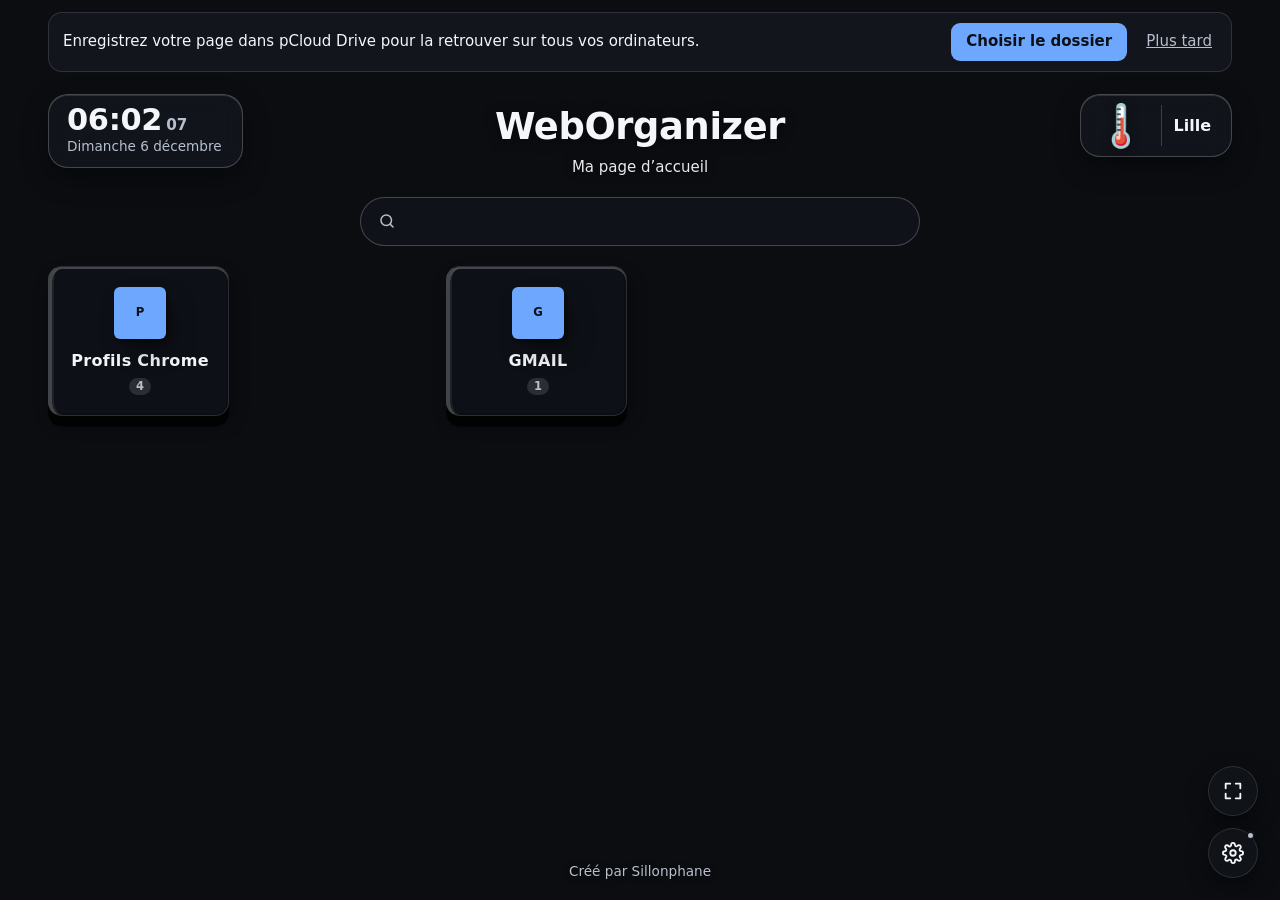
==== commit c3af0631: "Horloge en haut à gauche et ronds du dock en médaillon bombé Horloge (heure, secondes, date) au styl" ====
--- a/index.html
+++ b/index.html
@@ -19,6 +19,7 @@
   <nav id="dock" class="dock" hidden aria-label="Accès rapide"></nav>
 
   <header class="top">
+    <div id="clock" class="clock" role="timer" aria-live="off" hidden></div>
     <div class="top-text">
       <div id="logo" class="logo movable" data-move="logo" hidden></div>
       <div id="title-block" class="title-block movable" data-move="title">
--- a/css/style.css
+++ b/css/style.css
@@ -863,3 +863,121 @@
 body.editing .top .fullscreen-btn { display: none; }
 .fullscreen-btn .fs-exit, .fullscreen-btn.is-on .fs-enter { display: none; }
 .fullscreen-btn.is-on .fs-exit { display: block; }
+
+/* Fenêtre météo : liens vers Météo-France */
+.wx-links { display: flex; flex-wrap: wrap; gap: 8px; margin-top: 10px; }
+.wx-links .btn { text-decoration: none; color: var(--text); }
+
+/* ---- Épaisseur des pavés : tranche plus foncée sous le bord + léger biseau ----
+   Cartes, catégories et sous-catégories ont l'air de plaques posées sur le fond.
+   L'ombre est composée de variables : chaque état (survol, dépôt…) change --lift,
+   la tranche (--thick / --edge-c) reste toujours là. */
+.card, .group, .category:not(.bare) {
+  --thick: 9px;
+  --edge-c: rgba(0, 0, 0, 0.55);
+  --bevel: inset 0 2px 0 rgba(255, 255, 255, 0.22), inset 2px 0 0 rgba(255, 255, 255, 0.07),
+           inset -2px 0 0 rgba(0, 0, 0, 0.14), inset 0 -2px 0 rgba(0, 0, 0, 0.22);
+  --lift: 3px 9px 16px rgba(0, 0, 0, 0.4);
+  /* tranche + fin trait sombre qui la détache du fond */
+  box-shadow: var(--bevel), 0 var(--thick) 0 var(--edge-c),
+              0 calc(var(--thick) + 1px) 0 rgba(0, 0, 0, 0.45), var(--lift) !important;
+}
+.category:not(.bare) { --thick: 10px; }
+.group { --thick: 7px; }
+/* La tranche reprend la couleur du pavé, en plus foncé */
+.card.colored { --edge-c: color-mix(in srgb, var(--card-bg) 40%, #000); }
+.category.tinted { --edge-c: color-mix(in srgb, var(--cat-color) 45%, #000); }
+.group.tinted { --edge-c: color-mix(in srgb, var(--group-color) 45%, #000); }
+body.palette-nature .card:not(.colored),
+body.palette-nature .group:not(.tinted),
+body.palette-nature .category.closed:not(.tinted) { --edge-c: color-mix(in srgb, var(--nat-tone, var(--nat-sage)) 40%, #000); }
+body.palette-nature .category:not(.closed):not(.tinted):not(.bare) { --edge-c: color-mix(in srgb, var(--nat-pine) 50%, #000); }
+/* Survol : le pavé se soulève ; clic : il s'enfonce dans sa tranche */
+.card:hover, .category.closed:hover { --lift: 4px 14px 22px rgba(0, 0, 0, 0.45); }
+.card:active { transform: translateY(6px) !important; --thick: 3px; }
+/* Indicateurs de glisser-déposer et déplacement : gardent la priorité */
+.category.drop-before, body.palette-nature .category.drop-before { --lift: 0 -5px 0 var(--accent); }
+.category.drop-after, body.palette-nature .category.drop-after { --lift: 0 11px 0 var(--accent); }
+.board-canvas > .category.moving { --lift: 0 16px 40px rgba(0, 0, 0, 0.55); }
+
+/* Ronds du dock : même épaisseur, tranche de la couleur du rond */
+.dock-avatar {
+  --thick: 5px;
+  --edge-c: color-mix(in srgb, var(--card-bg, #3a4050) 40%, #000);
+  box-shadow: inset 0 2px 0 rgba(255, 255, 255, 0.28), inset 0 -2px 0 rgba(0, 0, 0, 0.25),
+              0 var(--thick) 0 var(--edge-c), 0 calc(var(--thick) + 1px) 0 rgba(0, 0, 0, 0.45),
+              2px 8px 14px rgba(0, 0, 0, 0.45) !important;
+  transition: transform .12s ease, border-color .12s ease, box-shadow .12s ease;
+}
+.dock-avatar.big { --thick: 7px; }
+.dock-item:hover .dock-avatar, .dock-item:focus-visible .dock-avatar { transform: translateY(-2px) scale(1.08); }
+.dock-item:active .dock-avatar { transform: translateY(4px); --thick: 1px; }
+
+/* ---- Icônes des pavés : médaillon bombé qui projette une ombre ----
+   Reflet en haut, assombri en bas (dôme), puis ombre courte nette + ombre longue
+   et douce vers le bas à droite, comme si la lumière venait d'en haut à gauche. */
+.card .avatar,
+body:not(.searching) .category.closed .category-head > .category-icon.icon-glyph {
+  background-image: radial-gradient(circle at 32% 26%, rgba(255, 255, 255, 0.38), rgba(255, 255, 255, 0.06) 45%, rgba(0, 0, 0, 0.22) 100%);
+  box-shadow:
+    inset 0 2px 1px rgba(255, 255, 255, 0.45), inset 0 -3px 5px rgba(0, 0, 0, 0.3),
+    0 0 0 1px rgba(0, 0, 0, 0.18),
+    3px 4px 5px rgba(0, 0, 0, 0.35),
+    10px 14px 18px -4px rgba(0, 0, 0, 0.35) !important;
+  transition: transform .15s ease, box-shadow .15s ease;
+}
+/* L'icône elle-même est un peu en relief sur le médaillon */
+.card .avatar .avatar-icon, .card .avatar .icon-glyph svg, .card .avatar .icon-fallback,
+.card .avatar .icon-emoji {
+  filter: drop-shadow(1px 2px 1.5px rgba(0, 0, 0, 0.4));
+}
+/* Au survol du pavé, le médaillon monte un peu et son ombre s'allonge */
+.card:hover .avatar, .category.closed:hover .category-head > .category-icon.icon-glyph {
+  transform: translateY(-2px);
+  box-shadow:
+    inset 0 2px 1px rgba(255, 255, 255, 0.45), inset 0 -3px 5px rgba(0, 0, 0, 0.3),
+    0 0 0 1px rgba(0, 0, 0, 0.18),
+    4px 6px 7px rgba(0, 0, 0, 0.35),
+    14px 20px 22px -4px rgba(0, 0, 0, 0.38) !important;
+}
+/* Icône-image d'une catégorie (logo, favicône) : l'ombre suit la forme du dessin */
+body:not(.searching) .category.closed .category-head > .category-icon:not(.icon-glyph) {
+  filter: drop-shadow(2px 3px 2px rgba(0, 0, 0, 0.4)) drop-shadow(8px 12px 10px rgba(0, 0, 0, 0.3));
+  transition: transform .15s ease;
+}
+.category.closed:hover .category-head > .category-icon:not(.icon-glyph) { transform: translateY(-2px); }
+
+/* Choix d'icône : titres de section (Nature, Autres) sur toute la largeur */
+.icon-grid-title { grid-column: 1 / -1; margin: 4px 0 -2px; font-size: .74rem; font-weight: 700; color: var(--muted); text-transform: uppercase; letter-spacing: .05em; }
+
+/* Ronds du dock : même médaillon bombé que les icônes des pavés (reflet en haut à
+   gauche, ombre longue vers le bas à droite), l'icône en relief dessus. */
+.dock-avatar {
+  background-image: radial-gradient(circle at 32% 26%, rgba(255, 255, 255, 0.38), rgba(255, 255, 255, 0.06) 45%, rgba(0, 0, 0, 0.22) 100%);
+  box-shadow: inset 0 2px 1px rgba(255, 255, 255, 0.45), inset 0 -3px 5px rgba(0, 0, 0, 0.3),
+              0 var(--thick) 0 var(--edge-c), 0 calc(var(--thick) + 1px) 0 rgba(0, 0, 0, 0.45),
+              3px 4px 5px rgba(0, 0, 0, 0.35), 10px 14px 18px -4px rgba(0, 0, 0, 0.35) !important;
+}
+.dock-avatar .icon-glyph svg, .dock-avatar .avatar-icon, .dock-avatar .icon-fallback {
+  filter: drop-shadow(1px 2px 1.5px rgba(0, 0, 0, 0.4));
+}
+
+/* ---- Horloge : en haut à gauche, même verre que la météo en face ---- */
+.clock {
+  position: absolute; z-index: 20; top: 22px; left: clamp(16px, 4vw, 48px);
+  display: flex; flex-direction: column; align-items: flex-start; gap: 2px;
+  padding: 10px 20px 10px 18px; border-radius: 20px; text-align: left;
+  border: 1px solid rgba(255, 255, 255, 0.22); background: rgba(20, 24, 31, 0.72);
+  backdrop-filter: blur(10px); white-space: nowrap;
+  box-shadow: 0 10px 26px rgba(0, 0, 0, 0.4), inset 0 1px 0 rgba(255, 255, 255, 0.12);
+}
+.clock[hidden] { display: none; }
+body.has-dock .clock { left: 92px; }
+.clock-line { display: flex; align-items: baseline; gap: 4px; line-height: 1; }
+.clock-time { font-weight: 800; font-size: 1.9rem; letter-spacing: -0.01em; font-variant-numeric: tabular-nums; }
+.clock-sec { font-weight: 600; font-size: .95rem; color: var(--muted); font-variant-numeric: tabular-nums; }
+.clock-date { font-size: .85rem; color: var(--muted); }
+body.palette-nature .clock {
+  background: rgba(30, 59, 47, 0.62); border-color: rgba(244, 236, 223, 0.20);
+  box-shadow: inset 0 1px 0 rgba(255, 255, 255, 0.15), 0 6px 16px -6px rgba(8, 20, 14, 0.6);
+}
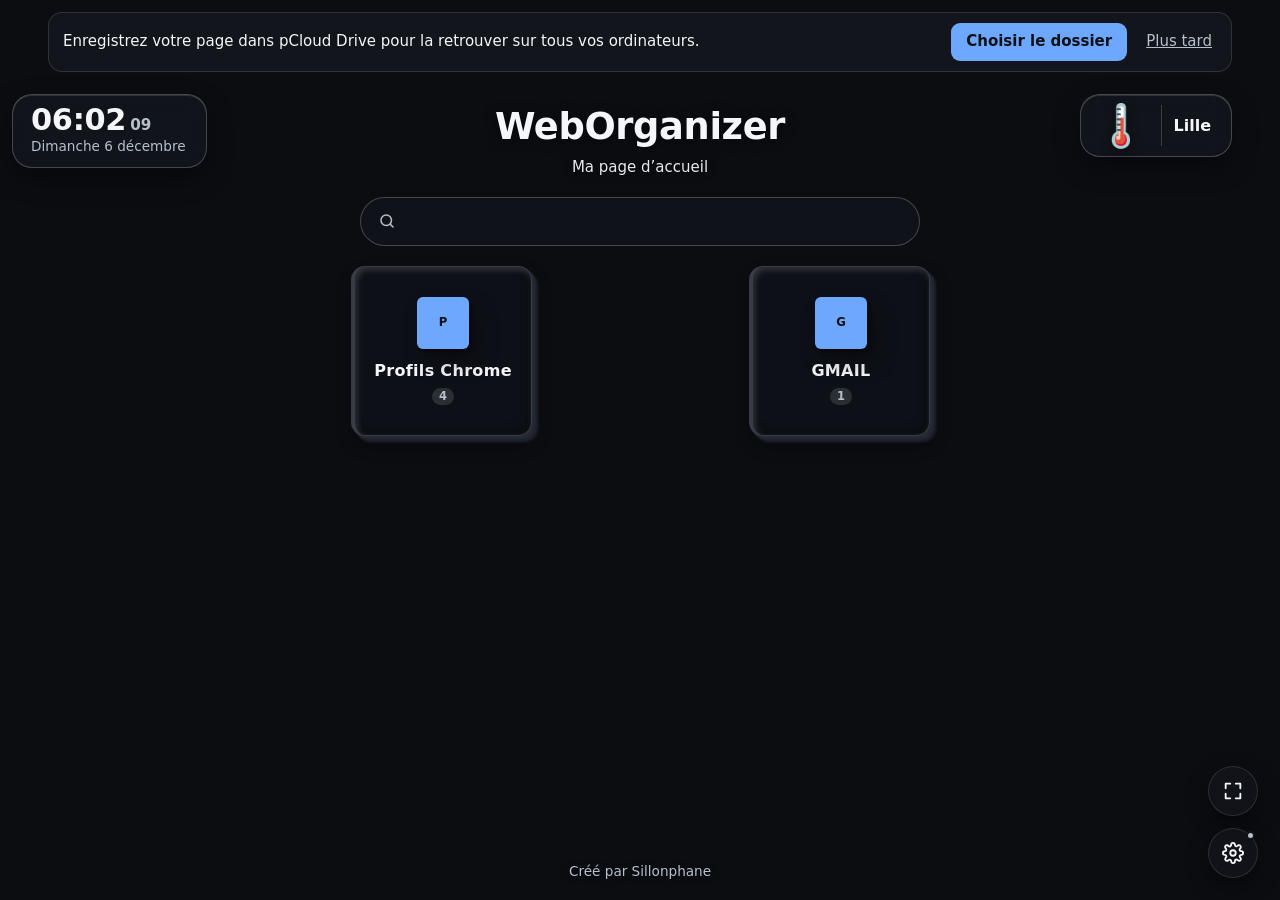
==== commit 13a66fb6: "Fond d'écran : retrait de l'option adresse web Le fond ne peut plus venir que d'un fichier envoyé (s" ====
--- a/index.html
+++ b/index.html
@@ -7,7 +7,7 @@
   <!-- Aucun en-tête Referer : confidentialité, et pCloud refuse les liens si le Referer n'est pas pcloud.com. -->
   <meta name="referrer" content="no-referrer">
   <!-- Politique de sécurité : seuls les scripts du site s'exécutent ; seule l’API météo Open-Meteo est contactée. -->
-  <meta http-equiv="Content-Security-Policy" content="default-src 'self'; script-src 'self'; style-src 'self'; img-src 'self' data: blob: https:; media-src 'self' blob: https:; connect-src 'self' https://api.open-meteo.com https://geocoding-api.open-meteo.com; object-src 'none'; base-uri 'none'; form-action 'none'; worker-src 'self'">
+  <meta http-equiv="Content-Security-Policy" content="default-src 'self'; script-src 'self'; style-src 'self'; img-src 'self' data: blob: https:; media-src 'self' blob:; connect-src 'self' https://api.open-meteo.com https://geocoding-api.open-meteo.com; object-src 'none'; base-uri 'none'; form-action 'none'; worker-src 'self'">
   <title>WebOrganizer</title>
   <link rel="icon" href="data:image/svg+xml,%3Csvg xmlns='http://www.w3.org/2000/svg' viewBox='0 0 32 32'%3E%3Crect width='32' height='32' rx='7' fill='%236ea8fe'/%3E%3Cpath d='M8 9h7v7H8zM17 9h7v7h-7zM8 18h7v7H8zM17 18h7v7h-7z' fill='white'/%3E%3C/svg%3E">
   <link rel="stylesheet" href="css/style.css">
--- a/css/style.css
+++ b/css/style.css
@@ -152,12 +152,12 @@
 .banner span { flex: 1 1 240px; }
 
 /* ---- Tableau ---- */
-/* Tableau en colonnes, aligné à gauche : chaque colonne empile ses catégories. */
+/* Tableau en colonnes, centré sous la barre de recherche : chaque colonne empile ses catégories. */
 .board {
   flex: 1; display: flex; flex-direction: column; align-items: flex-start; gap: 18px;
   padding: 16px clamp(16px, 4vw, 48px) 32px;
 }
-.board-cols { display: flex; justify-content: flex-start; align-items: flex-start; gap: 18px; width: 100%; flex-wrap: wrap; }
+.board-cols { display: flex; justify-content: center; align-items: flex-start; gap: 18px; width: 100%; flex-wrap: wrap; }
 .board-col { display: flex; flex-direction: column; gap: 18px; width: min(100%, 380px); min-height: 40px; border-radius: var(--radius); }
 .add-category { width: min(100%, 380px); }
 /* Zone de fin de colonne : visible seulement pendant qu'on fait glisser une catégorie. */
@@ -189,7 +189,7 @@
   border: 1px solid rgba(255, 255, 255, 0.35); background: transparent; color: #fff;
 }
 .dock-mini:hover { border-color: var(--accent); background: rgba(110, 168, 254, 0.18); }
-body.has-dock .top, body.has-dock .board, body.has-dock .page-footer { padding-left: 92px; }
+body.has-dock .top, body.has-dock .board, body.has-dock .page-footer { padding-left: 92px; padding-right: 92px; }
 .dock-item { position: relative; display: block; text-decoration: none; color: #fff; border-radius: 50%; }
 .dock-item:focus-visible { outline: 2px solid var(--accent); outline-offset: 3px; }
 .dock-avatar {
@@ -481,13 +481,19 @@
   margin: 0 0 22px;
 }
 .view-back {
-  justify-self: start; display: inline-flex; align-items: center; gap: 6px;
-  padding: 8px 16px 8px 12px; border: 0; border-radius: 10px; cursor: pointer;
-  font: inherit; font-weight: 700; color: #fff;
+  /* Grand bouton, facile à viser */
+  justify-self: start; display: inline-flex; align-items: center; gap: 8px;
+  min-height: 52px; padding: 12px 26px 12px 18px; border: 0; border-radius: 14px; cursor: pointer;
+  font: inherit; font-size: 1.12rem; font-weight: 700; color: #fff;
   background: color-mix(in srgb, var(--cat-color, var(--accent)) 70%, #000);
   box-shadow: 3px 4px 10px rgba(0, 0, 0, 0.35);
 }
-.view-back:hover { filter: brightness(1.15); }
+.view-back:hover { filter: brightness(1.15); transform: translateY(-1px); }
+.view-back:active { transform: translateY(2px); }
+.view-back:focus-visible { outline: 3px solid var(--accent); outline-offset: 3px; }
+/* Zone cliquable encore un peu plus large que le bouton visible */
+.view-back { position: relative; transition: transform .1s ease, filter .1s ease; }
+.view-back::after { content: ''; position: absolute; inset: -10px; }
 .view-title {
   display: flex; align-items: center; gap: 10px; margin: 0; min-width: 0;
   font-size: 1.5rem; font-weight: 800; letter-spacing: .04em; text-transform: uppercase;
@@ -501,8 +507,6 @@
 .cat-view .cards { grid-template-columns: repeat(auto-fit, 210px); justify-content: start; gap: 18px; }
 .cat-view .add-group { margin-left: auto; margin-right: auto; }
 .cat-view .tile { min-height: 150px; }
-.cat-view .view-groups { margin-top: 18px; }
-.cat-view .edit-only-grid + .view-groups { margin-top: 0; }
 .cat-view .add-group { max-width: 380px; margin-top: 18px; }
 .group-tile .avatar { color: #fff; }
 .view-empty { color: var(--muted); text-align: center; margin: 32px 0; text-shadow: 0 1px 6px rgba(0,0,0,.6); }
@@ -618,7 +622,8 @@
 .row select { width: auto; }
 input:focus-visible, select:focus-visible, button:focus-visible, .dropzone:focus-visible { outline: 2px solid var(--accent); outline-offset: 1px; }
 input[type=color] { width: 54px; height: 34px; padding: 2px; border-radius: 8px; border: 1px solid var(--border); background: var(--surface); cursor: pointer; }
-.color-field { display: flex; gap: 8px; align-items: center; }
+.color-field { display: grid; gap: 8px; }
+.color-inputs { display: flex; gap: 8px; align-items: center; }
 .color-field input[type=color] { flex: none; }
 .hex-input { width: 120px !important; font-family: ui-monospace, Consolas, monospace; text-transform: uppercase; }
 .hex-input.invalid { border-color: var(--danger); }
@@ -845,15 +850,6 @@
 }
 body.palette-nature .group .group-head h3,
 body.palette-nature .group .group-icon { color: #fff; text-shadow: 0 1px 2px rgba(0, 0, 0, 0.4); }
-/* Tuiles de sous-catégories (écran d'une catégorie) : décalées par rapport aux cartes
-   pour ne pas reprendre les mêmes couleurs juste au-dessus */
-body.palette-nature .view-groups > :nth-child(4n+1) { --nat-tone: var(--nat-caramel); }
-body.palette-nature .view-groups > :nth-child(4n+2) { --nat-tone: var(--nat-sage); }
-body.palette-nature .view-groups > :nth-child(4n+3) { --nat-tone: var(--nat-sand); }
-body.palette-nature .view-groups > :nth-child(4n+4) { --nat-tone: var(--nat-cocoa); }
-body.palette-nature .view-groups > .card:not(.colored) { color: #fff; text-shadow: 0 1px 2px rgba(0, 0, 0, 0.35); }
-body.palette-nature .view-groups > .card:nth-child(4n+3):not(.colored) { color: #3b2a1e; text-shadow: 0 1px 0 rgba(255, 255, 255, 0.35); }
-body.palette-nature .cards.view-groups > .card:nth-child(4n+4):not(.colored) { color: #fff; text-shadow: 0 1px 2px rgba(0, 0, 0, 0.35); }
 
 /* Bouton plein écran : rond fixe juste au-dessus du bouton Paramètres */
 .top .fullscreen-btn {
@@ -964,7 +960,7 @@
 
 /* ---- Horloge : en haut à gauche, même verre que la météo en face ---- */
 .clock {
-  position: absolute; z-index: 20; top: 22px; left: clamp(16px, 4vw, 48px);
+  position: absolute; z-index: 20; top: 22px; left: 12px; /* même bord que le dock */
   display: flex; flex-direction: column; align-items: flex-start; gap: 2px;
   padding: 10px 20px 10px 18px; border-radius: 20px; text-align: left;
   border: 1px solid rgba(255, 255, 255, 0.22); background: rgba(20, 24, 31, 0.72);
@@ -972,7 +968,7 @@
   box-shadow: 0 10px 26px rgba(0, 0, 0, 0.4), inset 0 1px 0 rgba(255, 255, 255, 0.12);
 }
 .clock[hidden] { display: none; }
-body.has-dock .clock { left: 92px; }
+/* Avec le dock : l'horloge reste au-dessus des ronds, alignée sur leur bord gauche */
 .clock-line { display: flex; align-items: baseline; gap: 4px; line-height: 1; }
 .clock-time { font-weight: 800; font-size: 1.9rem; letter-spacing: -0.01em; font-variant-numeric: tabular-nums; }
 .clock-sec { font-weight: 600; font-size: .95rem; color: var(--muted); font-variant-numeric: tabular-nums; }
@@ -981,3 +977,141 @@
   background: rgba(30, 59, 47, 0.62); border-color: rgba(244, 236, 223, 0.20);
   box-shadow: inset 0 1px 0 rgba(255, 255, 255, 0.15), 0 6px 16px -6px rgba(8, 20, 14, 0.6);
 }
+
+/* Pastilles de couleurs suggérées (charte Nature) sous le champ couleur */
+.swatches { display: flex; flex-wrap: wrap; gap: 6px; }
+.color-field[hidden] { display: none; }
+.swatch {
+  width: 26px; height: 26px; padding: 0; border-radius: 50%; cursor: pointer;
+  border: 2px solid rgba(255, 255, 255, 0.25);
+  background: radial-gradient(circle at 32% 28%, rgba(255, 255, 255, 0.35), rgba(255, 255, 255, 0) 55%), var(--sw);
+  box-shadow: inset 0 -2px 3px rgba(0, 0, 0, 0.25), 1px 3px 5px rgba(0, 0, 0, 0.35);
+  transition: transform .1s ease;
+}
+.swatch:hover { transform: translateY(-2px) scale(1.08); }
+.swatch:focus-visible { outline: 2px solid var(--accent); outline-offset: 2px; }
+.swatch.selected { border-color: #fff; box-shadow: 0 0 0 2px var(--accent), 1px 3px 5px rgba(0, 0, 0, 0.35); }
+
+/* Lignes guides d'alignement pendant le déplacement d'un pavé (disposition libre) */
+.snap-guide { position: absolute; z-index: 9; pointer-events: none; background: var(--accent); opacity: .85; }
+.snap-guide.v { top: 0; bottom: 0; width: 0; border-left: 1px dashed var(--accent); background: none; }
+.snap-guide.h { left: 0; right: 0; height: 0; border-top: 1px dashed var(--accent); background: none; }
+
+/* ---- Pavés de la page : tous exactement à la même taille ----
+   Catégories fermées et cartes seules ont la même hauteur fixe, qu'il y ait un
+   compteur ou non, en édition comme hors édition. Les boutons d'édition se posent
+   par-dessus le haut du pavé au lieu de l'agrandir ; un nom trop long tient sur 2 lignes. */
+:root { --tile-h: 170px; }
+body:not(.searching) .category.closed { height: var(--tile-h); min-height: 0; overflow: hidden; position: relative; }
+body:not(.searching) .board-canvas > .category.closed { position: absolute; }
+.category.bare .card.tile,
+body.editing .category.bare .card.tile { height: var(--tile-h); min-height: 0; overflow: hidden; }
+/* En édition : contenu un peu plus bas pour laisser la place aux boutons, hauteur inchangée */
+body.editing .category.bare .card.tile { padding-top: 34px; padding-bottom: 8px; }
+body.editing:not(.searching) .category.closed { padding-top: 38px; padding-bottom: 8px; }
+body.editing:not(.searching) .category.closed .edit-controls {
+  position: absolute; z-index: 2; top: 6px; left: 50%; transform: translateX(-50%);
+  flex-wrap: nowrap; padding: 2px; border-radius: 8px; background: rgba(10, 12, 16, 0.55);
+}
+body:not(.searching) .category.closed .open-toggle h2,
+.category.bare .card-name {
+  display: -webkit-box; -webkit-box-orient: vertical; -webkit-line-clamp: 2; line-clamp: 2;
+  white-space: normal; overflow: hidden;
+}
+
+/* ---- Tuiles de sous-catégories : verre dépoli ----
+   Les cartes sont des plaques pleines ; une sous-catégorie est une vitre teintée
+   (fond translucide, flou, liseré intérieur clair) posée sur la même tranche
+   épaisse que les cartes : on voit tout de suite que ce
+   n'est pas une carte mais un « contenant ». --gt-c : sa teinte (couleur choisie,
+   teinte Nature ou gris par défaut). */
+body .cat-view .cards > .card.group-tile {
+  --gt-c: var(--nat-tone, #8a93a6);
+  background:
+    linear-gradient(150deg, rgba(255, 255, 255, 0.22) 0%, rgba(255, 255, 255, 0.04) 45%, rgba(255, 255, 255, 0) 100%),
+    color-mix(in srgb, var(--gt-c) 38%, transparent);
+  backdrop-filter: blur(14px) saturate(1.3); -webkit-backdrop-filter: blur(14px) saturate(1.3);
+  border: 1px solid color-mix(in srgb, var(--gt-c) 45%, rgba(255, 255, 255, 0.55));
+  color: #fff; text-shadow: 0 1px 3px rgba(0, 0, 0, 0.55);
+  --bevel: inset 0 0 0 4px rgba(255, 255, 255, 0.06), inset 0 1px 0 rgba(255, 255, 255, 0.45),
+           inset 0 0 22px color-mix(in srgb, var(--gt-c) 30%, transparent);
+}
+body .cat-view .cards > .card.group-tile.colored { --gt-c: var(--card-bg); }
+body .cat-view .cards > .card.group-tile:hover {
+  background:
+    linear-gradient(150deg, rgba(255, 255, 255, 0.28) 0%, rgba(255, 255, 255, 0.06) 45%, rgba(255, 255, 255, 0) 100%),
+    color-mix(in srgb, var(--gt-c) 50%, transparent);
+  filter: none;
+}
+.cat-view .group-tile .avatar {
+  background: rgba(255, 255, 255, 0.14); border: 1px solid rgba(255, 255, 255, 0.35);
+  box-shadow: none;
+}
+.cat-view .group-tile .badge { background: rgba(255, 255, 255, 0.16); color: #fff; }
+/* Nombre de cartes sous le nom : chiffre extrudé, comme un numéro de maison en
+   métal posé à distance du mur. Face un peu plus claire que la tuile, flanc plus
+   foncé (ombres empilées vers le bas à droite), puis ombre portée douce sur la vitre. */
+.cat-view .group-tile .group-count {
+  --gc-c: var(--gt-c, #8a93a6);
+  margin-top: -2px;
+  font-size: 1.8rem; font-weight: 500; line-height: 1; letter-spacing: .02em;
+  color: color-mix(in srgb, var(--gc-c) 55%, #fff);
+  text-shadow:
+    1px 1px 0 color-mix(in srgb, var(--gc-c) 70%, #000),
+    2px 2px 0 color-mix(in srgb, var(--gc-c) 62%, #000),
+    3px 3px 0 color-mix(in srgb, var(--gc-c) 55%, #000),
+    4px 4px 0 color-mix(in srgb, var(--gc-c) 48%, #000),
+    7px 9px 8px rgba(0, 0, 0, 0.45);
+}
+/* Glisser-déposer des cartes et sous-catégories (mode édition) : on saisit la tuile entière. */
+body.editing .cat-view .cards > .card[data-key] { cursor: grab; touch-action: none; -webkit-user-drag: none; user-select: none; }
+body.group-dragging, body.group-dragging * { cursor: grabbing !important; }
+body .cat-view .cards > .card.tile-dragging:nth-child(n) {
+  transform: var(--drag-t, none) !important; transition: none; z-index: 5;
+  --lift: 10px 22px 34px rgba(0, 0, 0, 0.55); --thick: 6px;
+}
+/* Nom de la sous-catégorie toujours en blanc sur le verre, même sur les teintes
+   claires de la charte « Nature » (qui passent le texte des cartes en brun foncé). */
+body .cat-view .cards > .card.group-tile.tile:nth-child(n) {
+  color: #fff; text-shadow: 0 1px 3px rgba(0, 0, 0, 0.55);
+}
+/* Sous-catégories : tranche en biais, en bas et à droite, douce comme un coussin.
+   Couches empilées en diagonale, légèrement floues, du ton de la tuile vers un peu
+   plus sombre ; face bombée (lumière en haut à gauche, ombre en bas à droite) et
+   liseré discret. */
+body .cat-view .cards > .card.group-tile {
+  --thick: 6px;
+  --t: calc(var(--thick) / 4);
+  --e1: color-mix(in srgb, var(--gt-c) 80%, #000);
+  --e2: color-mix(in srgb, var(--gt-c) 68%, #000);
+  border-color: color-mix(in srgb, var(--gt-c) 60%, rgba(255, 255, 255, 0.25));
+  --bevel: inset 2px 3px 6px rgba(255, 255, 255, 0.16), inset -3px -4px 10px rgba(0, 0, 0, 0.22),
+           inset 0 0 22px color-mix(in srgb, var(--gt-c) 30%, transparent);
+  box-shadow: var(--bevel),
+    var(--t) var(--t) 1px var(--e1),
+    calc(var(--t) * 2) calc(var(--t) * 2) 1.5px var(--e1),
+    calc(var(--t) * 3) calc(var(--t) * 3) 2px var(--e2),
+    var(--thick) var(--thick) 3px var(--e2),
+    calc(var(--thick) + 4px) calc(var(--thick) + 6px) 16px rgba(0, 0, 0, 0.35) !important;
+}
+body .cat-view .cards > .card.group-tile:active:not(.tile-dragging) { transform: translate(4px, 4px) !important; --thick: 2px; }
+/* Catégories sur la page : même tranche que les sous-catégories, en biais en bas et
+   à droite, douce comme un coussin. --cb : teinte de base de la catégorie. */
+body .board .category.closed:not(.bare) {
+  --cb: #2e3442;
+  --thick: 6px;
+  --t: calc(var(--thick) / 4);
+  --e1: color-mix(in srgb, var(--cb) 80%, #000);
+  --e2: color-mix(in srgb, var(--cb) 68%, #000);
+  --bevel: inset 2px 3px 6px rgba(255, 255, 255, 0.16), inset -3px -4px 10px rgba(0, 0, 0, 0.22);
+  box-shadow: var(--bevel),
+    var(--t) var(--t) 1px var(--e1),
+    calc(var(--t) * 2) calc(var(--t) * 2) 1.5px var(--e1),
+    calc(var(--t) * 3) calc(var(--t) * 3) 2px var(--e2),
+    var(--thick) var(--thick) 3px var(--e2),
+    var(--lift) !important;
+  border-color: color-mix(in srgb, var(--cb) 60%, rgba(255, 255, 255, 0.25));
+}
+body .board .category.closed.tinted:not(.bare) { --cb: var(--cat-color); }
+body.palette-nature .board .category.closed:not(.tinted):not(.bare) { --cb: var(--nat-tone, var(--nat-sage)); }
+body:not(.editing) .board .category.closed:not(.bare):active { transform: translate(4px, 4px); --thick: 2px; }
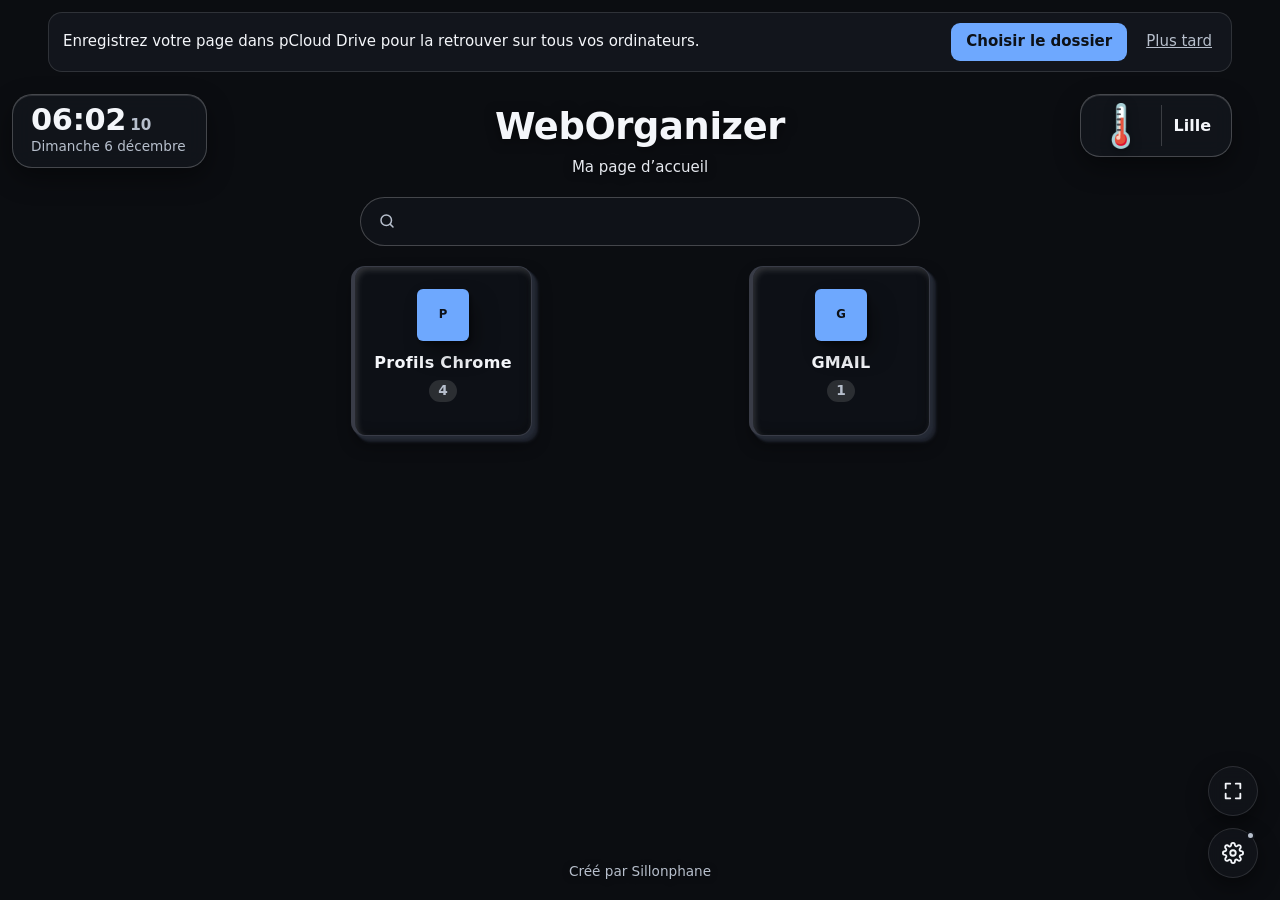
==== commit d989134e: "Démarrage : la page s'affiche même si une étape échoue, et l'erreur est montrée Chaque étape du déma" ====
--- a/index.html
+++ b/index.html
@@ -52,6 +52,7 @@
   <aside id="settings" class="settings" hidden aria-label="Paramètres"></aside>
   <div id="toasts" class="toasts" aria-live="polite"></div>
 
+  <script src="js/boot-check.js"></script>
   <script type="module" src="js/main.js"></script>
 </body>
 </html>
--- a/css/style.css
+++ b/css/style.css
@@ -29,6 +29,16 @@
 button, input, select { font: inherit; color: inherit; }
 [hidden] { display: none !important; }
 
+/* ---- Barres de défilement plus larges, faciles à attraper ---- */
+::-webkit-scrollbar { width: 14px; height: 14px; }
+::-webkit-scrollbar-track { background: rgba(255, 255, 255, 0.04); }
+::-webkit-scrollbar-thumb {
+  background: rgba(183, 191, 204, 0.45); border-radius: 8px;
+  border: 3px solid transparent; background-clip: padding-box;
+}
+::-webkit-scrollbar-thumb:hover { background-color: rgba(183, 191, 204, 0.7); }
+::-webkit-scrollbar-corner { background: transparent; }
+
 /* ---- Fond ---- */
 #bg { position: fixed; inset: 0; z-index: -1; overflow: hidden; background: var(--page-bg); }
 #bg-media, .bg-image, .bg-video { position: absolute; inset: 0; width: 100%; height: 100%; }
@@ -150,6 +160,7 @@
   background: rgba(20, 24, 31, 0.85); backdrop-filter: blur(10px);
 }
 .banner span { flex: 1 1 240px; }
+.banner-error { border-color: #e5484d; background: rgba(60, 18, 20, 0.9); }
 
 /* ---- Tableau ---- */
 /* Tableau en colonnes, centré sous la barre de recherche : chaque colonne empile ses catégories. */
@@ -507,6 +518,10 @@
 .cat-view .cards { grid-template-columns: repeat(auto-fit, 210px); justify-content: start; gap: 18px; }
 .cat-view .add-group { margin-left: auto; margin-right: auto; }
 .cat-view .tile { min-height: 150px; }
+/* Écran d'une catégorie : contenu des tuiles calé en haut (et non centré), pour que
+   icônes et noms soient à la même hauteur, avec ou sans compteur dessous. */
+.cat-view .cards > .tile { justify-content: flex-start; padding-top: 24px; }
+body.editing .cat-view .cards > .tile { padding-top: 38px; }
 .cat-view .add-group { max-width: 380px; margin-top: 18px; }
 .group-tile .avatar { color: #fff; }
 .view-empty { color: var(--muted); text-align: center; margin: 32px 0; text-shadow: 0 1px 6px rgba(0,0,0,.6); }
@@ -1013,6 +1028,17 @@
   position: absolute; z-index: 2; top: 6px; left: 50%; transform: translateX(-50%);
   flex-wrap: nowrap; padding: 2px; border-radius: 8px; background: rgba(10, 12, 16, 0.55);
 }
+/* Icônes et noms alignés d'un pavé à l'autre : contenu calé en haut avec le même
+   retrait partout (au lieu d'être centré, ce qui le décalait selon la longueur du
+   nom et la présence d'un compteur). */
+body:not(.searching) .category.closed,
+.category.bare .card.tile { justify-content: flex-start; padding-top: 22px; }
+.category.bare .card.tile { padding-top: 21px; }  /* bordure 1 px plus épaisse */
+body.editing:not(.searching) .category.closed { padding-top: 38px; }
+/* Compteur sous le nom des pavés : même style, chiffre un peu plus gros. */
+body:not(.searching) .category.closed .collapsed-count,
+.category.bare .badge { padding: 1px 9px; font-size: .86rem; }
+body.editing .category.bare .card.tile { padding-top: 37px; }
 body:not(.searching) .category.closed .open-toggle h2,
 .category.bare .card-name {
   display: -webkit-box; -webkit-box-orient: vertical; -webkit-line-clamp: 2; line-clamp: 2;
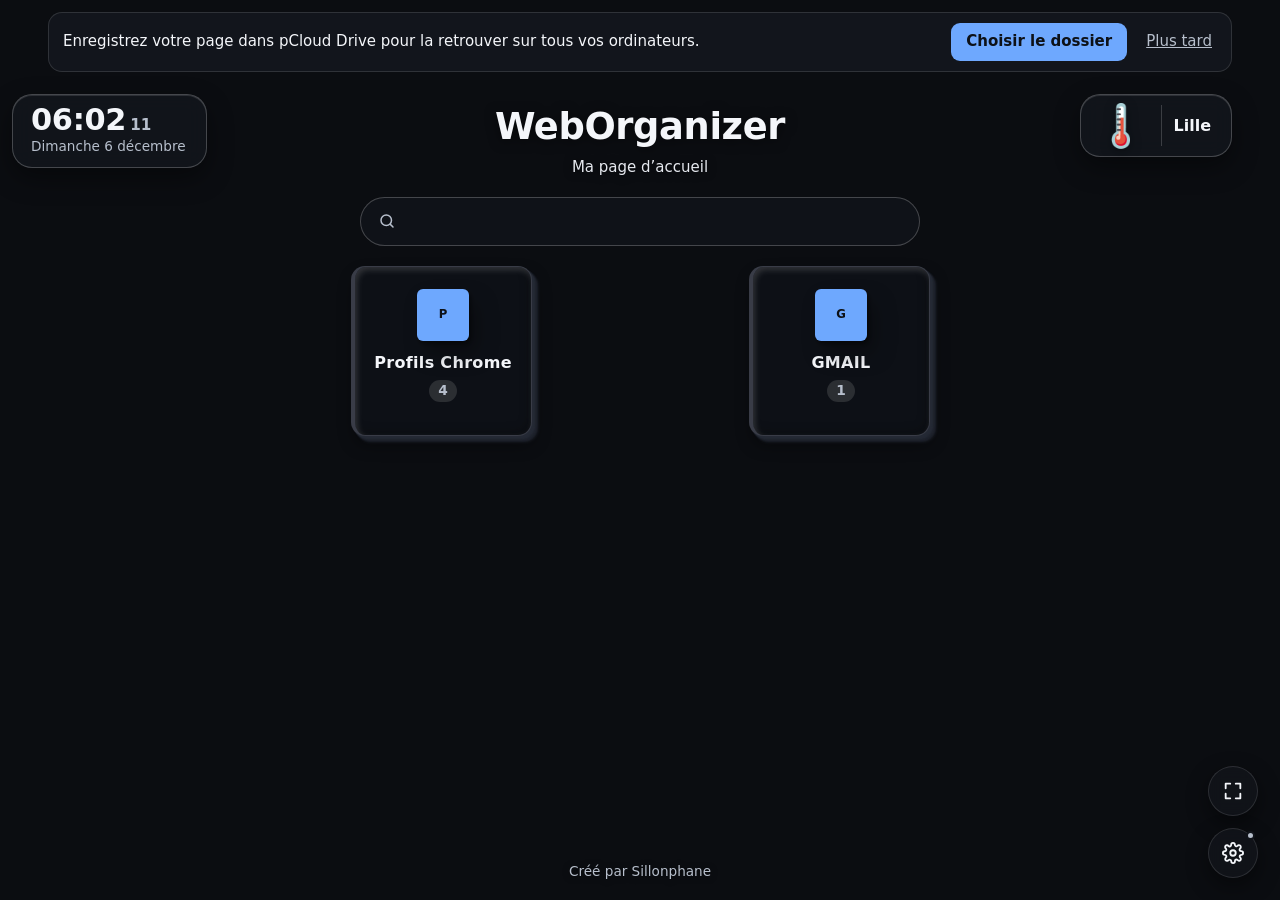
==== commit 48630376: "Écran d'une catégorie : le fond de la page prend sa couleur Co-Authored-By: Claude Opus 5.5 <noreply" ====
--- a/index.html
+++ b/index.html
@@ -13,7 +13,7 @@
   <link rel="stylesheet" href="css/style.css">
 </head>
 <body>
-  <div id="bg" aria-hidden="true"><div id="bg-media"></div><div id="bg-overlay"></div></div>
+  <div id="bg" aria-hidden="true"><div id="bg-media"></div><div id="bg-tint"></div><div id="bg-overlay"></div></div>
 
   <div id="banner"></div>
   <nav id="dock" class="dock" hidden aria-label="Accès rapide"></nav>
--- a/css/style.css
+++ b/css/style.css
@@ -45,6 +45,14 @@
 .bg-image { background: center / cover no-repeat; }
 .bg-video { object-fit: cover; }
 #bg-overlay { position: absolute; inset: 0; background: #000; opacity: 0.35; pointer-events: none; }
+/* Écran d'une catégorie : le fond prend sa couleur (ou celle de la sous-catégorie). */
+#bg-tint {
+  position: absolute; inset: 0; pointer-events: none; opacity: 0; transition: opacity .35s ease;
+  background: linear-gradient(160deg, color-mix(in srgb, var(--view-tint, #000) 70%, transparent),
+    color-mix(in srgb, var(--view-tint, #000) 45%, transparent));
+}
+#bg.tinted #bg-tint { opacity: 1; }
+@media (prefers-reduced-motion: reduce) { #bg-tint { transition: none; } }
 
 /* ---- En-tête ---- */
 .top {
@@ -596,6 +604,30 @@
 .settings-section:nth-of-type(3) { --tone: 196, 140, 255; }  /* Design & fond : violet */
 .settings-section h3 { margin: 0; font-size: .82rem; text-transform: uppercase; letter-spacing: .08em; color: rgb(var(--tone)); }
 .edit-hint { margin: 0 0 10px; }
+/* Outils de l'élément choisi (catégorie, sous-catégorie, carte) */
+.context-box {
+  --tone: 240, 190, 90;
+  display: grid; gap: 10px; margin: 0 -6px 14px; padding: 12px 14px 14px;
+  border-radius: 12px; border: 1px solid rgba(var(--tone), 0.3); border-left: 3px solid rgba(var(--tone), 0.8);
+  background: rgba(var(--tone), 0.08);
+}
+.context-group { --tone: 120, 200, 210; }
+.context-card { --tone: 230, 140, 170; }
+.context-head { display: flex; align-items: flex-start; justify-content: space-between; gap: 8px; }
+.context-head > div { display: grid; gap: 2px; min-width: 0; }
+.context-kind { font-size: .75rem; text-transform: uppercase; letter-spacing: .08em; color: rgb(var(--tone)); font-weight: 600; }
+.context-name { font-size: 1.05rem; overflow-wrap: anywhere; }
+.context-close { flex: none; margin: -4px -6px 0 0; }
+.context-actions { display: grid; gap: 6px; }
+.context-actions .btn { justify-content: flex-start; white-space: normal; text-align: left; }
+.context-actions .link-btn { text-decoration: none; padding-inline: 14px; }
+.context-actions .link-btn:hover { background: rgba(255,255,255,.06); }
+.btn.danger { color: #ff8a8a; border-color: rgba(255, 90, 90, 0.35); background: transparent; }
+.btn.danger:hover { background: rgba(255, 90, 90, 0.18); color: #ffb3b3; }
+
+/* Élément choisi sur la page */
+body.editing .is-selected { outline: 2px solid var(--accent); outline-offset: 3px; box-shadow: 0 0 0 6px rgba(110, 168, 254, 0.18); }
+body.editing .category, body.editing .group, body.editing .board .card[data-key] { cursor: pointer; }
 
 .row { display: flex; gap: 8px; align-items: center; }
 .row.wrap { flex-wrap: wrap; }
@@ -821,7 +853,7 @@
 
 /* Nuances plus marquées : liseré de la teinte de chaque carte / tuile, en plus clair */
 body.palette-nature .card:not(.colored),
-body.palette-nature .category.closed:not(.tinted) {
+body.palette-nature .category.closed:not(.tinted):not(.bare) {
   border-color: color-mix(in srgb, var(--nat-tone, var(--nat-sage)) 65%, #fff 35%);
 }
 body.palette-nature .card.colored { border-color: color-mix(in srgb, var(--card-bg) 65%, #fff 35%); }
@@ -1141,3 +1173,110 @@
 body .board .category.closed.tinted:not(.bare) { --cb: var(--cat-color); }
 body.palette-nature .board .category.closed:not(.tinted):not(.bare) { --cb: var(--nat-tone, var(--nat-sage)); }
 body:not(.editing) .board .category.closed:not(.bare):active { transform: translate(4px, 4px); --thick: 2px; }
+/* Cartes : même tranche en biais, en bas et à droite, que les catégories.
+   --cb : teinte de la carte (couleur choisie, teinte Nature ou gris par défaut). */
+body .card:not(.group-tile) {
+  --cb: #3a4150;
+  --thick: 6px;
+  --t: calc(var(--thick) / 4);
+  --e1: color-mix(in srgb, var(--cb) 80%, #000);
+  --e2: color-mix(in srgb, var(--cb) 68%, #000);
+  --bevel: inset 2px 3px 6px rgba(255, 255, 255, 0.16), inset -3px -4px 10px rgba(0, 0, 0, 0.22);
+  box-shadow: var(--bevel),
+    var(--t) var(--t) 1px var(--e1),
+    calc(var(--t) * 2) calc(var(--t) * 2) 1.5px var(--e1),
+    calc(var(--t) * 3) calc(var(--t) * 3) 2px var(--e2),
+    var(--thick) var(--thick) 3px var(--e2),
+    var(--lift) !important;
+}
+body .card.colored:not(.group-tile) { --cb: var(--card-bg); }
+body.palette-nature .card:not(.colored):not(.group-tile) { --cb: var(--nat-tone, var(--nat-sage)); }
+body .card:not(.group-tile):active:not(.tile-dragging) { transform: translate(4px, 4px) !important; --thick: 2px; }
+
+/* ---- Opacité par niveau (Paramètres › Catégories / Sous-catégories / Cartes) ----
+   --panel-alpha (0–0,95) : catégories ; --grp-o (0–1) : sous-catégories ;
+   --card-o (0–1) : cartes. Les variables en % servent aux color-mix. */
+:root {
+  --grp-o: 0.4; --card-o: 1;
+  --cat-a: calc(var(--panel-alpha) * 100% / 0.95);
+  --grp-a: calc(var(--grp-o) * 100%);
+  --card-a: calc(var(--card-o) * 100%);
+}
+
+/* Catégories (charte Nature) : ouvertes, fermées (tuiles) et colorées */
+body.palette-nature .category:not(.closed):not(.tinted):not(.bare) {
+  background: var(--nat-sheen), color-mix(in srgb, var(--nat-pine) var(--cat-a), transparent);
+}
+body.palette-nature .category.closed:not(.tinted):not(.bare) {
+  background: var(--nat-sheen), color-mix(in srgb, var(--nat-tone) var(--cat-a), transparent);
+}
+body.palette-nature .category.tinted:not(.bare) {
+  background: var(--nat-sheen), color-mix(in srgb, color-mix(in srgb, var(--cat-color) 82%, var(--nat-pine)) var(--cat-a), transparent);
+}
+
+/* Sous-catégories : encadrés dans une catégorie ouverte… */
+.group { background: rgba(255, 255, 255, calc(var(--grp-o) * 0.22)); }
+.group.tinted { background: color-mix(in srgb, var(--group-color) var(--grp-a), transparent); }
+body.palette-nature .group:not(.tinted) {
+  background: var(--nat-sheen), color-mix(in srgb, color-mix(in srgb, var(--nat-tone) 58%, var(--nat-pine)) var(--grp-a), transparent);
+}
+body.palette-nature .group.tinted {
+  background: var(--nat-sheen), color-mix(in srgb, color-mix(in srgb, var(--group-color) 75%, var(--nat-pine)) var(--grp-a), transparent);
+}
+/* …et tuiles en verre dépoli sur l'écran d'une catégorie : teinte et flou suivent le
+   curseur ; à 0 la vitre est claire, sans teinte ni flou. */
+body .cat-view .cards > .card.group-tile {
+  background:
+    linear-gradient(150deg, rgba(255, 255, 255, 0.22) 0%, rgba(255, 255, 255, 0.04) 45%, rgba(255, 255, 255, 0) 100%),
+    color-mix(in srgb, var(--gt-c) var(--grp-a), transparent);
+  backdrop-filter: blur(calc(var(--grp-o) * 35px)) saturate(1.3);
+  -webkit-backdrop-filter: blur(calc(var(--grp-o) * 35px)) saturate(1.3);
+}
+body .cat-view .cards > .card.group-tile:hover {
+  background:
+    linear-gradient(150deg, rgba(255, 255, 255, 0.28) 0%, rgba(255, 255, 255, 0.06) 45%, rgba(255, 255, 255, 0) 100%),
+    color-mix(in srgb, var(--gt-c) min(100%, var(--grp-a) + 12%), transparent);
+}
+
+/* Cartes */
+.card:not(.group-tile):not(.add-card) { background: rgba(255, 255, 255, calc(var(--card-o) * 0.12)); }
+.card:not(.group-tile):not(.add-card):hover { background: rgba(255, 255, 255, calc(var(--card-o) * 0.13)); }
+.card.colored:not(.group-tile),
+.card.colored:not(.group-tile):hover { background: color-mix(in srgb, var(--card-bg) var(--card-a), transparent); }
+body.palette-nature .card:not(.group-tile):not(.add-card) {
+  background: var(--nat-sheen), color-mix(in srgb, var(--nat-tone, var(--nat-sage)) var(--card-a), transparent);
+}
+body.palette-nature .card.colored:not(.group-tile) {
+  background: var(--nat-sheen), color-mix(in srgb, var(--card-bg) var(--card-a), transparent);
+}
+
+/* Paramètres : sections par niveau, chacune sa couleur et son repère de niveau */
+.settings-section.level-cat { --tone: 240, 170, 90; }    /* Catégories : orange */
+.settings-section.level-group { --tone: 90, 200, 210; }  /* Sous-catégories : turquoise */
+.settings-section.level-card { --tone: 240, 120, 150; }  /* Cartes : rose */
+.level-section { border-left-width: 5px; }
+.level-section h3 { display: flex; align-items: center; gap: 8px; }
+.level-section h3::before {
+  font-size: .7rem; letter-spacing: .04em; padding: 2px 8px; border-radius: 999px;
+  background: rgba(var(--tone), 0.2); border: 1px solid rgba(var(--tone), 0.5);
+}
+.level-cat h3::before { content: "Niveau 1"; }
+.level-group h3::before { content: "Niveau 2"; }
+.level-card h3::before { content: "Niveau 3"; }
+.level-section > p { margin: -4px 0 0; }
+
+/* Outils de l'élément choisi : son opacité propre */
+.own-opacity { display: grid; gap: 4px; padding: 8px 10px; border-radius: 10px; background: rgba(255, 255, 255, 0.05); }
+.own-opacity .field { margin: 0; }
+.own-state { font-size: .72rem; font-weight: 400; padding: 1px 7px; border-radius: 999px; color: var(--muted); border: 1px solid rgba(255, 255, 255, 0.18); }
+.own-state.is-custom { color: var(--accent); border-color: var(--accent); }
+.own-opacity .link-btn { justify-self: start; }
+
+.own-title { font-size: .78rem; font-weight: 600; text-transform: uppercase; letter-spacing: .05em; color: var(--muted); }
+.own-opacity .color-field[hidden] { display: none; }
+
+/* Panneau : les réglages généraux ne s'affichent qu'à l'accueil (niveau 1) */
+#settings.in-view .settings-section,
+#settings.in-view .add-row { display: none; }
+#settings:not(.in-view) .home-hint { display: none; }
+.home-hint { margin: 12px 0 0; }
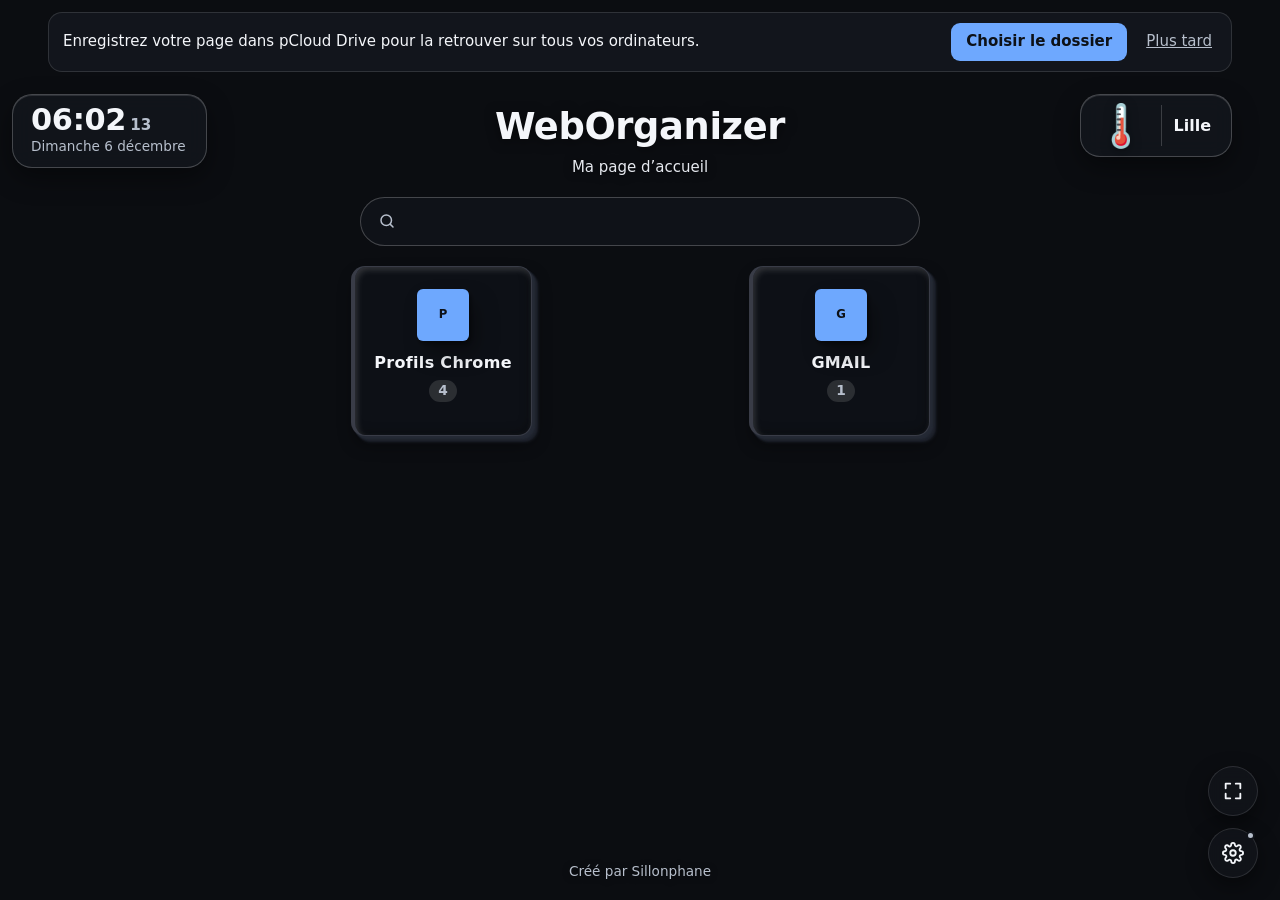
==== commit 32bc824b: "Revert « Écran d'une catégorie : le fond de la page prend sa couleur » Co-Authored-By: Claude Opus 5" ====
--- a/index.html
+++ b/index.html
@@ -13,7 +13,7 @@
   <link rel="stylesheet" href="css/style.css">
 </head>
 <body>
-  <div id="bg" aria-hidden="true"><div id="bg-media"></div><div id="bg-tint"></div><div id="bg-overlay"></div></div>
+  <div id="bg" aria-hidden="true"><div id="bg-media"></div><div id="bg-overlay"></div></div>
 
   <div id="banner"></div>
   <nav id="dock" class="dock" hidden aria-label="Accès rapide"></nav>
--- a/css/style.css
+++ b/css/style.css
@@ -45,14 +45,6 @@
 .bg-image { background: center / cover no-repeat; }
 .bg-video { object-fit: cover; }
 #bg-overlay { position: absolute; inset: 0; background: #000; opacity: 0.35; pointer-events: none; }
-/* Écran d'une catégorie : le fond prend sa couleur (ou celle de la sous-catégorie). */
-#bg-tint {
-  position: absolute; inset: 0; pointer-events: none; opacity: 0; transition: opacity .35s ease;
-  background: linear-gradient(160deg, color-mix(in srgb, var(--view-tint, #000) 70%, transparent),
-    color-mix(in srgb, var(--view-tint, #000) 45%, transparent));
-}
-#bg.tinted #bg-tint { opacity: 1; }
-@media (prefers-reduced-motion: reduce) { #bg-tint { transition: none; } }
 
 /* ---- En-tête ---- */
 .top {
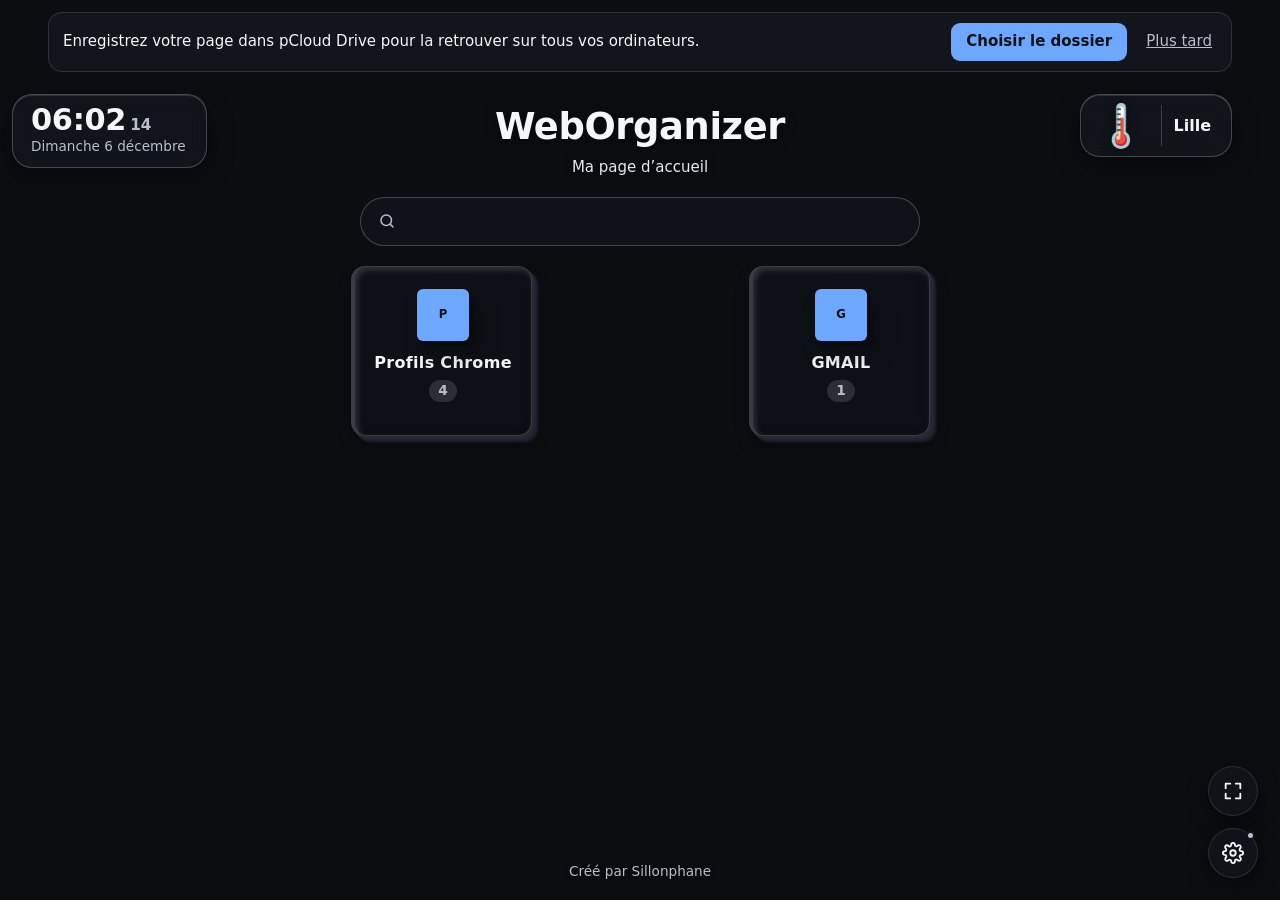
==== commit 12e5b23d: "Appli installable : manifest, icônes et publication des nouveaux fichiers Co-Authored-By: Claude Opu" ====
--- a/index.html
+++ b/index.html
@@ -10,6 +10,8 @@
   <meta http-equiv="Content-Security-Policy" content="default-src 'self'; script-src 'self'; style-src 'self'; img-src 'self' data: blob: https:; media-src 'self' blob:; connect-src 'self' https://api.open-meteo.com https://geocoding-api.open-meteo.com; object-src 'none'; base-uri 'none'; form-action 'none'; worker-src 'self'">
   <title>WebOrganizer</title>
   <link rel="icon" href="data:image/svg+xml,%3Csvg xmlns='http://www.w3.org/2000/svg' viewBox='0 0 32 32'%3E%3Crect width='32' height='32' rx='7' fill='%236ea8fe'/%3E%3Cpath d='M8 9h7v7H8zM17 9h7v7h-7zM8 18h7v7H8zM17 18h7v7h-7z' fill='white'/%3E%3C/svg%3E">
+  <link rel="manifest" href="manifest.webmanifest">
+  <meta name="theme-color" content="#11141a">
   <link rel="stylesheet" href="css/style.css">
 </head>
 <body>
--- a/css/style.css
+++ b/css/style.css
@@ -600,16 +600,25 @@
 .context-box {
   --tone: 240, 190, 90;
   display: grid; gap: 10px; margin: 0 -6px 14px; padding: 12px 14px 14px;
-  border-radius: 12px; border: 1px solid rgba(var(--tone), 0.3); border-left: 3px solid rgba(var(--tone), 0.8);
-  background: rgba(var(--tone), 0.08);
-}
+  border-radius: 12px;
+  /* Fond teinté à la couleur du niveau (orange, turquoise, rose) : la section se distingue du panneau. */
+  background: linear-gradient(160deg, rgba(var(--tone), 0.44), rgba(var(--tone), 0.28));
+  border: 2px solid rgb(var(--tone)); border-left-width: 6px;
+  box-shadow: 0 0 0 2px rgba(var(--tone), 0.15), 0 6px 18px rgba(0, 0, 0, 0.3);
+}
+.context-box .context-kind { color: #fff; text-shadow: 0 1px 2px rgba(0, 0, 0, 0.5); }
+.context-box .context-where { color: rgba(255, 255, 255, 0.85); }
+.context-box .own-opacity { background: rgba(0, 0, 0, 0.32); }
+.context-box .btn.danger { background: rgba(0, 0, 0, 0.3); }
+.context-box .btn.danger:hover { background: rgba(120, 20, 20, 0.6); }
 .context-group { --tone: 120, 200, 210; }
 .context-card { --tone: 230, 140, 170; }
 .context-head { display: flex; align-items: flex-start; justify-content: space-between; gap: 8px; }
 .context-head > div { display: grid; gap: 2px; min-width: 0; }
 .context-kind { font-size: .75rem; text-transform: uppercase; letter-spacing: .08em; color: rgb(var(--tone)); font-weight: 600; }
 .context-name { font-size: 1.05rem; overflow-wrap: anywhere; }
-.context-close { flex: none; margin: -4px -6px 0 0; }
+.context-head > .context-nav { flex: none; display: flex; gap: 6px; align-items: center; margin: -4px -6px 0 0; }
+.context-nav .context-close { margin: 0; }
 .context-actions { display: grid; gap: 6px; }
 .context-actions .btn { justify-content: flex-start; white-space: normal; text-align: left; }
 .context-actions .link-btn { text-decoration: none; padding-inline: 14px; }
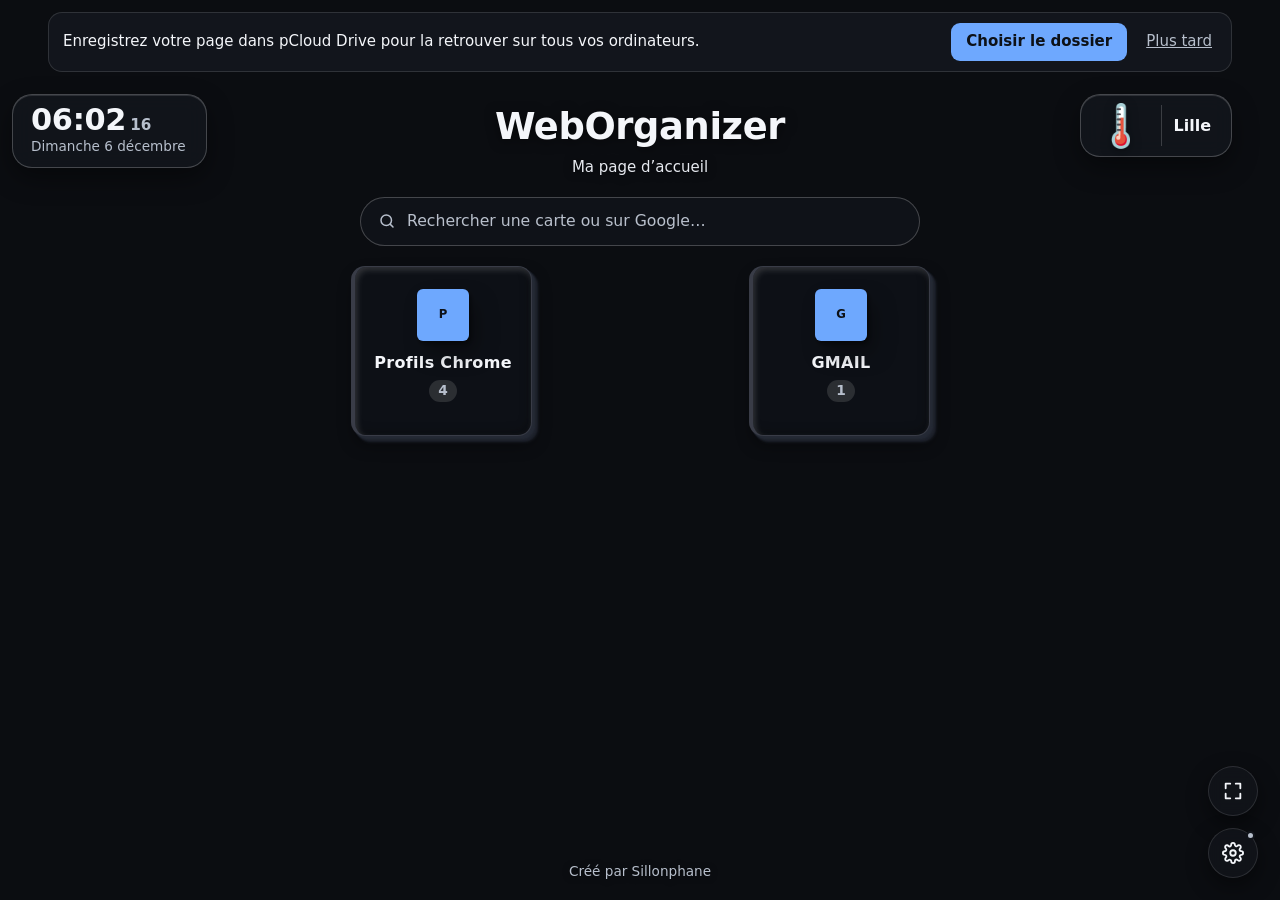
==== commit 8f16d456: "Recherche : proposer Google sous la barre de recherche des cartes La barre filtre toujours les carte" ====
--- a/index.html
+++ b/index.html
@@ -30,7 +30,8 @@
       </div>
       <div class="search">
         <svg class="search-icon" viewBox="0 0 24 24" width="18" height="18" aria-hidden="true" fill="none" stroke="currentColor" stroke-width="2" stroke-linecap="round"><circle cx="11" cy="11" r="7"/><path d="M20 20l-3.5-3.5"/></svg>
-        <input id="search" type="search" aria-label="Rechercher une carte (raccourci : touche /)" title="Rechercher une carte (raccourci : touche /)" autocomplete="off" spellcheck="false">
+        <input id="search" type="search" placeholder="Rechercher une carte ou sur Google…" aria-label="Rechercher une carte ou sur Google (raccourci : touche /)" title="Rechercher une carte ou sur Google (raccourci : touche /)" autocomplete="off" spellcheck="false">
+        <button id="web-search" class="web-search" type="button" hidden></button>
       </div>
     </div>
     <div class="weather">
--- a/css/style.css
+++ b/css/style.css
@@ -135,6 +135,18 @@
 }
 .search input::placeholder { color: #b9c0cc; }
 .search input:focus { outline: none; border-color: var(--accent); background: rgba(20, 24, 31, 0.8); box-shadow: 0 0 0 3px rgba(110, 168, 254, 0.25); }
+/* Suggestion « Rechercher sur Google » sous la barre */
+.web-search {
+  position: absolute; z-index: 5; left: 12px; right: 12px; top: calc(100% + 6px);
+  padding: 9px 16px; border-radius: 14px; text-align: left; cursor: pointer;
+  border: 1px solid rgba(255, 255, 255, 0.22); background: rgba(20, 24, 31, 0.88);
+  backdrop-filter: blur(10px); color: var(--text); font: inherit; font-size: .92rem;
+  overflow: hidden; text-overflow: ellipsis; white-space: nowrap;
+  box-shadow: 0 8px 22px rgba(0, 0, 0, .45);
+}
+.web-search:hover, .web-search:focus-visible { border-color: var(--accent); outline: none; }
+.web-search[hidden] { display: none; }
+body.palette-nature .web-search { background: rgba(30, 59, 47, 0.92); border-color: rgba(244, 236, 223, 0.25); }
 
 .icon-btn {
   display: inline-grid; place-items: center; width: 40px; height: 40px; border-radius: 50%;
@@ -584,6 +596,9 @@
   padding: 16px 0 10px; background: rgba(22, 26, 34, 0.98);
 }
 .settings-head h2 { margin: 0; font-size: 1.15rem; }
+.settings-title { display: flex; align-items: center; gap: 6px; }
+.settings-back { margin-left: -8px; }
+.settings-back:disabled { opacity: .35; cursor: default; }
 /* Chaque section dans son encadré, avec sa propre nuance de fond */
 .settings-section {
   --tone: 110, 168, 254;
